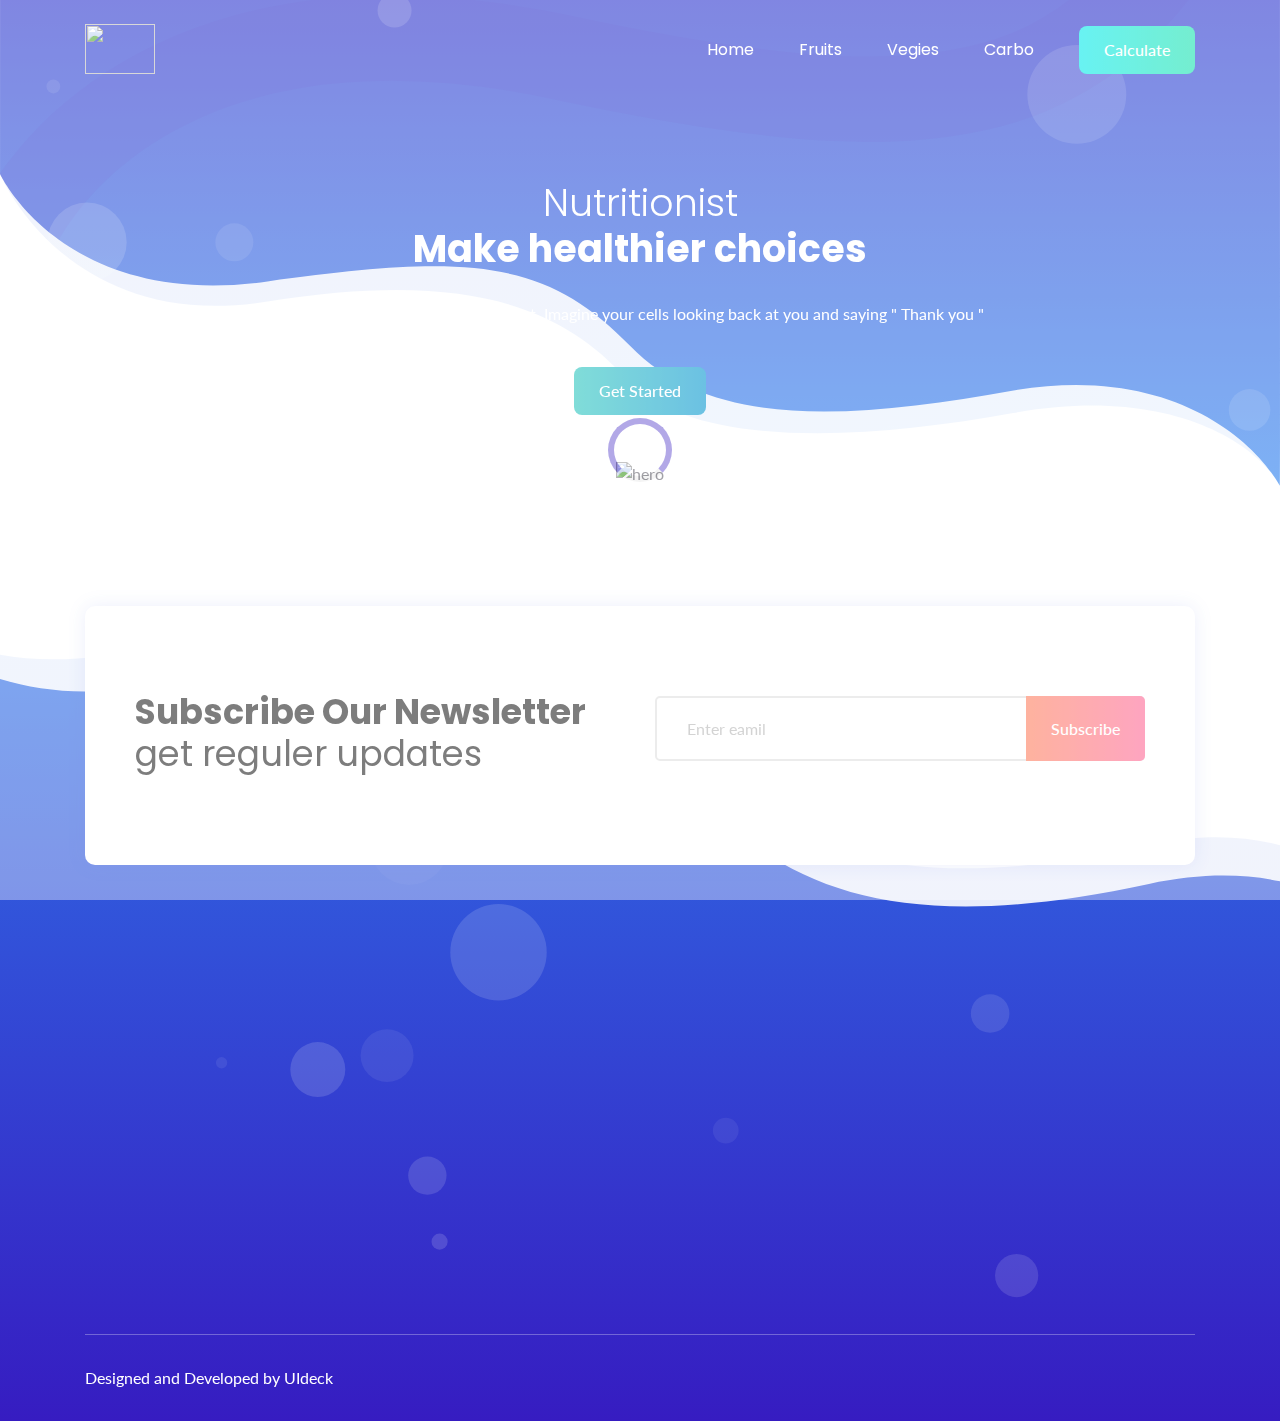
==== index.html @ a1e50aa5 "Rename head.html to index.html" ====
<!doctype html>
<html class="no-js" lang="en">

<head>
    <meta charset="utf-8">
    
    <!--====== Title ======-->
    <title>Nutritionist</title>
    
    <meta name="description" content="">
    <meta name="viewport" content="width=device-width, initial-scale=1">

    <!--====== Favicon Icon ======-->
    <link rel="shortcut icon" href="assets/images/favicon.png" type="image/png">
        
    <!--====== Animate CSS ======-->
    <link rel="stylesheet" href="assets/css/animate.css">
        
    <!--====== Magnific Popup CSS ======-->
    <link rel="stylesheet" href="assets/css/magnific-popup.css">
        
    <!--====== Slick CSS ======-->
    <link rel="stylesheet" href="assets/css/slick.css">
        
    <!--====== Line Icons CSS ======-->
    <link rel="stylesheet" href="assets/css/LineIcons.css">
        
    <!--====== Font Awesome CSS ======-->
    <link rel="stylesheet" href="assets/css/font-awesome.min.css">
        
    <!--====== Bootstrap CSS ======-->
    <link rel="stylesheet" href="assets/css/bootstrap.min.css">
    
    <!--====== Default CSS ======-->
    <link rel="stylesheet" href="assets/css/default.css">
    
    <!--====== Style CSS ======-->
    <link rel="stylesheet" href="assets/css/style.css">
    
</head>

<body>
    <!--[if IE]>
    <p class="browserupgrade">You are using an <strong>outdated</strong> browser. Please <a href="https://browsehappy.com/">upgrade your browser</a> to improve your experience and security.</p>
  <![endif]-->    
   
   
    <!--====== PRELOADER PART START ======-->

    <div class="preloader">
        <div class="loader">
            <div class="ytp-spinner">
                <div class="ytp-spinner-container">
                    <div class="ytp-spinner-rotator">
                        <div class="ytp-spinner-left">
                            <div class="ytp-spinner-circle"></div>
                        </div>
                        <div class="ytp-spinner-right">
                            <div class="ytp-spinner-circle"></div>
                        </div>
                    </div>
                </div>
            </div>
        </div>
    </div>

    <!--====== PRELOADER PART ENDS ======-->
    
    <!--====== HEADER PART START ======-->
    
    <header class="header-area">
        <div class="navbar-area">
            <div class="container">
                <div class="row">
                    <div class="col-lg-12">
                        <nav class="navbar navbar-expand-lg">
                       
                            <a href="head.html"> <img style="width:70px;height:50px;bottom: 1px;position: relative;"  src="https://res.cloudinary.com/dk-find-out/image/upload/q_80,w_1440,f_auto/BalanceDiet_hcqao2.jpg"></a>

                            <button class="navbar-toggler" type="button" data-toggle="collapse" data-target="#navbarSupportedContent" aria-controls="navbarSupportedContent" aria-expanded="false" aria-label="Toggle navigation">
                                <span class="toggler-icon"></span>
                                <span class="toggler-icon"></span>
                                <span class="toggler-icon"></span>
                            </button>

                            <div class="collapse navbar-collapse sub-menu-bar" id="navbarSupportedContent">
                                 <ul id="nav" class="navbar-nav ml-auto">
                                    <li class="nav-item active">
                                        <a class="page-scroll" href="head.html">Home</a>
                                    </li>
                                   <!--  <li class="nav-item">
                                        <a class="page-scroll" href="calci.html">Calci</a>
                                    </li> -->
                                    <li class="nav-item">
                                        <a class="page-scroll" href="fruits.html">Fruits</a>
                                    </li>
                                    <li class="nav-item">
                                        <a class="page-scroll" href="vegies.html">Vegies</a>
                                    </li>
                                    <li class="nav-item">
                                        <a class="page-scroll" href="carbo.html">Carbo</a>
                                    </li>
                                   <!--  <li class="nav-item">
                                        <a class="page-scroll" href="#blog">Blog</a>
                                    </li> -->
                                </ul>
                            </div> <!-- navbar collapse -->
                            
                            <div class="navbar-btn d-none d-sm-inline-block">
                                <a class="main-btn2" data-scroll-nav="0" href="calci.html">
                                Calculate</a>
                            </div>
                        </nav> <!-- navbar -->
                    </div>
                </div> <!-- row -->
            </div> <!-- container -->
        </div> <!-- navbar area -->
        
        <div id="home" class="header-hero bg_cover" style=";background-image: url(assets/images/banner-bg.svg)">
            <div class="container">
                <div class="row justify-content-center">
                    <div class="col-lg-8">
                        <div class="header-hero-content text-center">
                            <h3 class="header-sub-title wow fadeInUp" data-wow-duration="1.3s" data-wow-delay="0.2s">Nutritionist</h3>
                            <h2 class="header-title wow fadeInUp" data-wow-duration="1.3s" data-wow-delay="0.5s">Make healthier choices </h2>
                            <p class="text wow fadeInUp" data-wow-duration="1.3s" data-wow-delay="0.8s">Eat healthy and you'll never regret. Imagine your cells looking back at you and saying " Thank you "</p>
                            <a href="#" class="main-btn wow fadeInUp" data-wow-duration="1.3s" data-wow-delay="1.1s">Get Started</a>
                        </div> <!-- header hero content -->
                    </div>
                </div> <!-- row -->
                <div class="row">
                    <div class="col-lg-12">
                        <div class="header-hero-image text-center wow fadeIn" data-wow-duration="1.3s" data-wow-delay="1.4s">
                            <img style="width:450px" src="https://res.cloudinary.com/dk-find-out/image/upload/q_80,w_1440,f_auto/BalanceDiet_hcqao2.jpg" alt="hero">
                        </div> <!-- header hero image -->
                    </div>
                </div> <!-- row -->
            </div> <!-- container -->
            <div id="particles-1" class="particles"></div>
        </div> <!-- header hero -->
    </header>
  
    
    <footer id="footer" class="footer-area pt-120">
        <div class="container">
            <!-- comment abouve row -->
            <div class="subscribe-area wow fadeIn" data-wow-duration="1s" data-wow-delay="0.5s">
                <div class="row">
                    <div class="col-lg-6">
                        <div class="subscribe-content mt-45">
                            <h2 class="subscribe-title">Subscribe Our Newsletter <span>get reguler updates</span></h2>
                        </div>
                    </div>
                    <div class="col-lg-6">
                        <div class="subscribe-form mt-50">
                            <form action="#">
                                <input type="text" placeholder="Enter eamil">
                                <button class="main-btn">Subscribe</button>
                            </form>
                        </div>
                    </div>
                 </div> <!-- row -->
            </div> <!-- subscribe area -->
            <div class="footer-widget pb-100">
                <div class="row">
                    <div class="col-lg-4 col-md-6 col-sm-8">
                        <div class="footer-about mt-50 wow fadeIn" data-wow-duration="1s" data-wow-delay="0.2s">
                            <a class="logo" href="#">
                                <img src="food.png" alt="logo">
                            </a>
                            <p class="text">Lorem ipsum dolor sit amet consetetur sadipscing elitr, sederfs diam nonumy eirmod tempor invidunt ut labore et dolore magna aliquyam.</p>
                            <ul class="social">
                                <li><a href="#"><i class="lni-facebook-filled"></i></a></li>
                                <li><a href="#"><i class="lni-twitter-filled"></i></a></li>
                                <li><a href="#"><i class="lni-instagram-filled"></i></a></li>
                                <li><a href="#"><i class="lni-linkedin-original"></i></a></li>
                            </ul>
                        </div> <!-- footer about -->
                    </div>
                    <div class="col-lg-5 col-md-7 col-sm-7">
                        <div class="footer-link d-flex mt-50 justify-content-md-between">
                            <div class="link-wrapper wow fadeIn" data-wow-duration="1s" data-wow-delay="0.4s">
                                <div class="footer-title">
                                    <h4 class="title">Quick Link</h4>
                                </div>
                                <ul class="link">
                                    <li><a href="#">Road Map</a></li>
                                    <li><a href="#">Privacy Policy</a></li>
                                    <li><a href="#">Refund Policy</a></li>
                                    <li><a href="#">Terms of Service</a></li>
                                    <li><a href="#">Pricing</a></li>
                                </ul>
                            </div> <!-- footer wrapper -->
                            <div class="link-wrapper wow fadeIn" data-wow-duration="1s" data-wow-delay="0.6s">
                                <div class="footer-title">
                                    <h4 class="title">Resources</h4>
                                </div>
                                <ul class="link">
                                    <li><a href="#">Home</a></li>
                                    <li><a href="#">Page</a></li>
                                    <li><a href="#">Portfolio</a></li>
                                    <li><a href="#">Blog</a></li>
                                    <li><a href="#">Contact</a></li>
                                </ul>
                            </div> <!-- footer wrapper -->
                        </div> <!-- footer link -->
                    </div>
                    <div class="col-lg-3 col-md-5 col-sm-5">
                        <div class="footer-contact mt-50 wow fadeIn" data-wow-duration="1s" data-wow-delay="0.8s">
                            <div class="footer-title">
                                <h4 class="title">Contact Us</h4>
                            </div>
                            <ul class="contact">
                                <li>+809272561823</li>
                                <li>info@gmail.com</li>
                                <li>www.yourweb.com</li>
                                <li>123 Stree New York City , United <br> States Of America 750.</li>
                            </ul>
                        </div> <!-- footer contact -->
                    </div>
                </div> <!-- row -->
            </div> <!-- footer widget -->
            <div class="footer-copyright">
                <div class="row">
                    <div class="col-lg-12">
                        <div class="copyright d-sm-flex justify-content-between">
                            <div class="copyright-content">
                                <p class="text">Designed and Developed by <a href="https://uideck.com" rel="nofollow">UIdeck</a></p>
                            </div> <!-- copyright content -->
                        </div> <!-- copyright -->
                    </div>
                </div> <!-- row -->
            </div> <!-- footer copyright -->
        </div> <!-- container -->
        <div id="particles-2"></div>
    </footer>
    
    <!--====== FOOTER PART ENDS ======-->
    
    <!--====== BACK TOP TOP PART START ======-->

    <a href="#" class="back-to-top"><i class="lni-chevron-up"></i></a>

    <!--====== BACK TOP TOP PART ENDS ======-->   
    
    <!--====== PART START ======-->
    
<!--
    <section class="">
        <div class="container">
            <div class="row">
                <div class="col-lg-"></div>
            </div>
        </div>
    </section>
-->
    
    <!--====== PART ENDS ======-->




    <!--====== Jquery js ======-->
    <script src="assets/js/vendor/jquery-1.12.4.min.js"></script>
    <script src="assets/js/vendor/modernizr-3.7.1.min.js"></script>
    
    <!--====== Bootstrap js ======-->
    <script src="assets/js/popper.min.js"></script>
    <script src="assets/js/bootstrap.min.js"></script>
    
    <!--====== Plugins js ======-->
    <script src="assets/js/plugins.js"></script>
    
    <!--====== Slick js ======-->
    <script src="assets/js/slick.min.js"></script>
    
    <!--====== Ajax Contact js ======-->
    <script src="assets/js/ajax-contact.js"></script>
    
    <!--====== Counter Up js ======-->
    <script src="assets/js/waypoints.min.js"></script>
    <script src="assets/js/jquery.counterup.min.js"></script>
    
    <!--====== Magnific Popup js ======-->
    <script src="assets/js/jquery.magnific-popup.min.js"></script>
    
    <!--====== Scrolling Nav js ======-->
    <script src="assets/js/jquery.easing.min.js"></script>
    <script src="assets/js/scrolling-nav.js"></script>
    
    <!--====== wow js ======-->
    <script src="assets/js/wow.min.js"></script>
    
    <!--====== Particles js ======-->
    <script src="assets/js/particles.min.js"></script>
    
    <!--====== Main js ======-->
    <script src="assets/js/main.js"></script>
    
</body>

</html>
---- assets/css/default.css ----
/* Deafult Margin & Padding */
/*-- Margin Top --*/
.mt-5 {
	margin-top: 5px;
}
.mt-10 {
	margin-top: 10px;
}
.mt-15 {
	margin-top: 15px;
}
.mt-20 {
	margin-top: 20px;
}
.mt-25 {
	margin-top: 25px;
}
.mt-30 {
	margin-top: 30px;
}
.mt-35 {
	margin-top: 35px;
}
.mt-40 {
	margin-top: 40px;
}
.mt-45 {
	margin-top: 45px;
}
.mt-50 {
	margin-top: 50px;
}
.mt-55 {
	margin-top: 55px;
}
.mt-60 {
	margin-top: 60px;
}
.mt-65 {
	margin-top: 65px;
}
.mt-70 {
	margin-top: 70px;
}
.mt-75 {
	margin-top: 75px;
}
.mt-80 {
	margin-top: 80px;
}
.mt-85 {
	margin-top: 85px;
}
.mt-90 {
	margin-top: 90px;
}
.mt-95 {
	margin-top: 95px;
}
.mt-100 {
	margin-top: 100px;
}
.mt-105 {
	margin-top: 105px;
}
.mt-110 {
	margin-top: 110px;
}
.mt-115 {
	margin-top: 115px;
}
.mt-120 {
	margin-top: 120px;
}
.mt-125 {
	margin-top: 125px;
}
.mt-130 {
	margin-top: 130px;
}
.mt-135 {
	margin-top: 135px;
}
.mt-140 {
	margin-top: 140px;
}
.mt-145 {
	margin-top: 145px;
}
.mt-150 {
	margin-top: 150px;
}
.mt-155 {
	margin-top: 155px;
}
.mt-160 {
	margin-top: 160px;
}
.mt-165 {
	margin-top: 165px;
}
.mt-170 {
	margin-top: 170px;
}
.mt-175 {
	margin-top: 175px;
}
.mt-180 {
	margin-top: 180px;
}
.mt-185 {
	margin-top: 185px;
}
.mt-190 {
	margin-top: 190px;
}
.mt-195 {
	margin-top: 195px;
}
.mt-200 {
	margin-top: 200px;
}
/*-- Margin Bottom --*/

.mb-5 {
	margin-bottom: 5px;
}
.mb-10 {
	margin-bottom: 10px;
}
.mb-15 {
	margin-bottom: 15px;
}
.mb-20 {
	margin-bottom: 20px;
}
.mb-25 {
	margin-bottom: 25px;
}
.mb-30 {
	margin-bottom: 30px;
}
.mb-35 {
	margin-bottom: 35px;
}
.mb-40 {
	margin-bottom: 40px;
}
.mb-45 {
	margin-bottom: 45px;
}
.mb-50 {
	margin-bottom: 50px;
}
.mb-55 {
	margin-bottom: 55px;
}
.mb-60 {
	margin-bottom: 60px;
}
.mb-65 {
	margin-bottom: 65px;
}
.mb-70 {
	margin-bottom: 70px;
}
.mb-75 {
	margin-bottom: 75px;
}
.mb-80 {
	margin-bottom: 80px;
}
.mb-85 {
	margin-bottom: 85px;
}
.mb-90 {
	margin-bottom: 90px;
}
.mb-95 {
	margin-bottom: 95px;
}
.mb-100 {
	margin-bottom: 100px;
}
.mb-105 {
	margin-bottom: 105px;
}
.mb-110 {
	margin-bottom: 110px;
}
.mb-115 {
	margin-bottom: 115px;
}
.mb-120 {
	margin-bottom: 120px;
}
.mb-125 {
	margin-bottom: 125px;
}
.mb-130 {
	margin-bottom: 130px;
}
.mb-135 {
	margin-bottom: 135px;
}
.mb-140 {
	margin-bottom: 140px;
}
.mb-145 {
	margin-bottom: 145px;
}
.mb-150 {
	margin-bottom: 150px;
}
.mb-155 {
	margin-bottom: 155px;
}
.mb-160 {
	margin-bottom: 160px;
}
.mb-165 {
	margin-bottom: 165px;
}
.mb-170 {
	margin-bottom: 170px;
}
.mb-175 {
	margin-bottom: 175px;
}
.mb-180 {
	margin-bottom: 180px;
}
.mb-185 {
	margin-bottom: 185px;
}
.mb-190 {
	margin-bottom: 190px;
}
.mb-195 {
	margin-bottom: 195px;
}
.mb-200 {
	margin-bottom: 200px;
}
/*-- margin left --*/
.ml-5 {
	margin-left: 5px;
}
.ml-10 {
	margin-left: 10px;
}
.ml-15 {
	margin-left: 15px;
}
.ml-20 {
	margin-left: 20px;
}
.ml-25 {
	margin-left: 25px;
}
.ml-30 {
	margin-left: 30px;
}
.ml-35 {
	margin-left: 35px;
}
.ml-40 {
	margin-left: 40px;
}
.ml-45 {
	margin-left: 45px;
}
.ml-50 {
	margin-left: 50px;
}
.ml-55 {
	margin-left: 55px;
}
.ml-60 {
	margin-left: 60px;
}
.ml-65 {
	margin-left: 65px;
}
.ml-70 {
	margin-left: 70px;
}
.ml-75 {
	margin-left: 75px;
}
.ml-80 {
	margin-left: 80px;
}
.ml-85 {
	margin-left: 85px;
}
.ml-90 {
	margin-left: 90px;
}
.ml-95 {
	margin-left: 95px;
}
.ml-100 {
	margin-left: 100px;
}
.ml-105 {
	margin-left: 105px;
}
.ml-110 {
	margin-left: 110px;
}
.ml-115 {
	margin-left: 115px;
}
.ml-120 {
	margin-left: 120px;
}
.ml-125 {
	margin-left: 125px;
}
.ml-130 {
	margin-left: 130px;
}
.ml-135 {
	margin-left: 135px;
}
.ml-140 {
	margin-left: 140px;
}
.ml-145 {
	margin-left: 145px;
}
.ml-150 {
	margin-left: 150px;
}
.ml-155 {
	margin-left: 155px;
}
.ml-160 {
	margin-left: 160px;
}
.ml-165 {
	margin-left: 165px;
}
.ml-170 {
	margin-left: 170px;
}
.ml-175 {
	margin-left: 175px;
}
.ml-180 {
	margin-left: 180px;
}
.ml-185 {
	margin-left: 185px;
}
.ml-190 {
	margin-left: 190px;
}
.ml-195 {
	margin-left: 195px;
}
.ml-200 {
	margin-left: 200px;
}
/*-- margin right --*/
.mr-5 {
	margin-right: 5px;
}
.mr-10 {
	margin-right: 10px;
}
.mr-15 {
	margin-right: 15px;
}
.mr-20 {
	margin-right: 20px;
}
.mr-25 {
	margin-right: 25px;
}
.mr-30 {
	margin-right: 30px;
}
.mr-35 {
	margin-right: 35px;
}
.mr-40 {
	margin-right: 40px;
}
.mr-45 {
	margin-right: 45px;
}
.mr-50 {
	margin-right: 50px;
}
.mr-55 {
	margin-right: 55px;
}
.mr-60 {
	margin-right: 60px;
}
.mr-65 {
	margin-right: 65px;
}
.mr-70 {
	margin-right: 70px;
}
.mr-75 {
	margin-right: 75px;
}
.mr-80 {
	margin-right: 80px;
}
.mr-85 {
	margin-right: 85px;
}
.mr-90 {
	margin-right: 90px;
}
.mr-95 {
	margin-right: 95px;
}
.mr-100 {
	margin-right: 100px;
}
.mr-105 {
	margin-right: 105px;
}
.mr-110 {
	margin-right: 110px;
}
.mr-115 {
	margin-right: 115px;
}
.mr-120 {
	margin-right: 120px;
}
.mr-125 {
	margin-right: 125px;
}
.mr-130 {
	margin-right: 130px;
}
.mr-135 {
	margin-right: 135px;
}
.mr-140 {
	margin-right: 140px;
}
.mr-145 {
	margin-right: 145px;
}
.mr-150 {
	margin-right: 150px;
}
.mr-155 {
	margin-right: 155px;
}
.mr-160 {
	margin-right: 160px;
}
.mr-165 {
	margin-right: 165px;
}
.mr-170 {
	margin-right: 170px;
}
.mr-175 {
	margin-right: 175px;
}
.mr-180 {
	margin-right: 180px;
}
.mr-185 {
	margin-right: 185px;
}
.mr-190 {
	margin-right: 190px;
}
.mr-195 {
	margin-right: 195px;
}
.mr-200 {
	margin-right: 200px;
}


/*-- Padding Top --*/

.pt-5 {
	padding-top: 5px;
}
.pt-10 {
	padding-top: 10px;
}
.pt-15 {
	padding-top: 15px;
}
.pt-20 {
	padding-top: 20px;
}
.pt-25 {
	padding-top: 25px;
}
.pt-30 {
	padding-top: 30px;
}
.pt-35 {
	padding-top: 35px;
}
.pt-40 {
	padding-top: 40px;
}
.pt-45 {
	padding-top: 45px;
}
.pt-50 {
	padding-top: 50px;
}
.pt-55 {
	padding-top: 55px;
}
.pt-60 {
	padding-top: 60px;
}
.pt-65 {
	padding-top: 65px;
}
.pt-70 {
	padding-top: 70px;
}
.pt-75 {
	padding-top: 75px;
}
.pt-80 {
	padding-top: 80px;
}
.pt-85 {
	padding-top: 85px;
}
.pt-90 {
	padding-top: 90px;
}
.pt-95 {
	padding-top: 95px;
}
.pt-100 {
	padding-top: 100px;
}
.pt-105 {
	padding-top: 105px;
}
.pt-110 {
	padding-top: 110px;
}
.pt-115 {
	padding-top: 115px;
}
.pt-120 {
	padding-top: 120px;
}
.pt-125 {
	padding-top: 125px;
}
.pt-130 {
	padding-top: 130px;
}
.pt-135 {
	padding-top: 135px;
}
.pt-140 {
	padding-top: 140px;
}
.pt-145 {
	padding-top: 145px;
}
.pt-150 {
	padding-top: 150px;
}
.pt-155 {
	padding-top: 155px;
}
.pt-160 {
	padding-top: 160px;
}
.pt-165 {
	padding-top: 165px;
}
.pt-170 {
	padding-top: 170px;
}
.pt-175 {
	padding-top: 175px;
}
.pt-180 {
	padding-top: 180px;
}
.pt-185 {
	padding-top: 185px;
}
.pt-190 {
	padding-top: 190px;
}
.pt-195 {
	padding-top: 195px;
}
.pt-200 {
	padding-top: 200px;
}
/*-- Padding Bottom --*/

.pb-5 {
	padding-bottom: 5px;
}
.pb-10 {
	padding-bottom: 10px;
}
.pb-15 {
	padding-bottom: 15px;
}
.pb-20 {
	padding-bottom: 20px;
}
.pb-25 {
	padding-bottom: 25px;
}
.pb-30 {
	padding-bottom: 30px;
}
.pb-35 {
	padding-bottom: 35px;
}
.pb-40 {
	padding-bottom: 40px;
}
.pb-45 {
	padding-bottom: 45px;
}
.pb-50 {
	padding-bottom: 50px;
}
.pb-55 {
	padding-bottom: 55px;
}
.pb-60 {
	padding-bottom: 60px;
}
.pb-65 {
	padding-bottom: 65px;
}
.pb-70 {
	padding-bottom: 70px;
}
.pb-75 {
	padding-bottom: 75px;
}
.pb-80 {
	padding-bottom: 80px;
}
.pb-85 {
	padding-bottom: 85px;
}
.pb-90 {
	padding-bottom: 90px;
}
.pb-95 {
	padding-bottom: 95px;
}
.pb-100 {
	padding-bottom: 100px;
}
.pb-105 {
	padding-bottom: 105px;
}
.pb-110 {
	padding-bottom: 110px;
}
.pb-115 {
	padding-bottom: 115px;
}
.pb-120 {
	padding-bottom: 120px;
}
.pb-125 {
	padding-bottom: 125px;
}
.pb-130 {
	padding-bottom: 130px;
}
.pb-135 {
	padding-bottom: 135px;
}
.pb-140 {
	padding-bottom: 140px;
}
.pb-145 {
	padding-bottom: 145px;
}
.pb-150 {
	padding-bottom: 150px;
}
.pb-155 {
	padding-bottom: 155px;
}
.pb-160 {
	padding-bottom: 160px;
}
.pb-165 {
	padding-bottom: 165px;
}
.pb-170 {
	padding-bottom: 170px;
}
.pb-175 {
	padding-bottom: 175px;
}
.pb-180 {
	padding-bottom: 180px;
}
.pb-185 {
	padding-bottom: 185px;
}
.pb-190 {
	padding-bottom: 190px;
}
.pb-195 {
	padding-bottom: 195px;
}
.pb-200 {
	padding-bottom: 200px;
}

/*-- Padding left --*/

.pl-0 {
	padding-left: 0px;
}
.pl-5 {
	padding-left: 5px;
}
.pl-10 {
	padding-left: 10px;
}
.pl-15 {
	padding-left: 15px;
}
.pl-20 {
	padding-left: 20px;
}
.pl-25 {
	padding-left: 25px;
}
.pl-30 {
	padding-left: 30px;
}
.pl-35 {
	padding-left: 35px;
}
.pl-40 {
	padding-left: 40px;
}
.pl-45 {
	padding-left: 45px;
}
.pl-50 {
	padding-left: 50px;
}
.pl-55 {
	padding-left: 55px;
}
.pl-60 {
	padding-left: 60px;
}
.pl-65 {
	padding-left: 65px;
}
.pl-70 {
	padding-left: 70px;
}
.pl-75 {
	padding-left: 75px;
}
.pl-80 {
	padding-left: 80px;
}
.pl-85 {
	padding-left: 85px;
}
.pl-90 {
	padding-left: 90px;
}
.pl-100 {
	padding-left: 100px;
}
.pl-105 {
	padding-left: 105px;
}
.pl-110 {
	padding-left: 110px;
}
.pl-115 {
	padding-left: 115px;
}
.pl-120 {
	padding-left: 120px;
}
.pl-125 {
	padding-left: 125px;
}
/*-- Padding right --*/

.pr-0 {
	padding-right: 0px;
}
.pr-5 {
	padding-right: 5px;
}
.pr-10 {
	padding-right: 10px;
}
.pr-15 {
	padding-right: 15px;
}
.pr-20 {
	padding-right: 20px;
}
.pr-25 {
	padding-right: 25px;
}
.pr-30 {
	padding-right: 30px;
}
.pr-35 {
	padding-right: 35px;
}
.pr-40 {
	padding-right: 40px;
}
.pr-45 {
	padding-right: 45px;
}
.pr-50 {
	padding-right: 50px;
}
.pr-55 {
	padding-right: 55px;
}
.pr-60 {
	padding-right: 60px;
}
.pr-65 {
	padding-right: 65px;
}
.pr-70 {
	padding-right: 70px;
}
.pr-75 {
	padding-right: 75px;
}
.pr-80 {
	padding-right: 80px;
}
.pr-85 {
	padding-right: 85px;
}
.pr-90 {
	padding-right: 90px;
}
.pr-95 {
	padding-right: 95px;
}
.pr-100 {
	padding-right: 100px;
}
.pr-105 {
	padding-right: 105px;
}
/* Background Color */

.gray-bg {
	background: #f6f6f6;
}
.white-bg {
	background: #fff;
}
.black-bg {
	background: #222;
}
/* Color */

.white {
	color: #fff;
}
.black {
	color: #222;
}
/* black overlay */

[data-overlay] {
	position: relative;
}
[data-overlay]::before {
	background: #000 none repeat scroll 0 0;
	content: "";
	height: 100%;
	left: 0;
	position: absolute;
	top: 0;
	width: 100%;
	z-index: 1;
}
[data-overlay="3"]::before {
	opacity: 0.3;
}
[data-overlay="4"]::before {
	opacity: 0.4;
}
[data-overlay="5"]::before {
	opacity: 0.5;
}
[data-overlay="6"]::before {
	opacity: 0.6;
}
[data-overlay="7"]::before {
	opacity: 0.7;
}
[data-overlay="8"]::before {
	opacity: 0.8;
}
[data-overlay="9"]::before {
	opacity: 0.9;
}
---- assets/css/style.css ----
/*-----------------------------------------------------------------------------------

    Template Name: Sass Landing Page,
    Template URI: site.com
    Description: Sass Landing Page,
    Author: Uideck
    Author URI: https://uideck.com/
    Support: https://uideck.com/support/
    Version: 1.0

-----------------------------------------------------------------------------------

    CSS INDEX
    ===================

    01.COMMON 
    02.HEADER
    03.BRAND
    04.SERVICES
    05.ABOUT
    06.VIDEO COUNTER
    07.TEAM
    08.TESTIMONIAL
    09.BLOG
    10.SUBSCRIBE
    11.FOOTER

-----------------------------------------------------------------------------------*/
/*===========================
     01.COMMON css 
===========================*/
@import url("https://fonts.googleapis.com/css?family=Poppins:400,700|Lato:300,400,700&display=swap");
body {
  font-family: "Lato", sans-serif;
  font-weight: normal;
  font-style: normal;
  color: #6A6972;
  overflow-x: hidden; }

* {
  margin: 0;
  padding: 0;
  -webkit-box-sizing: border-box;
  -moz-box-sizing: border-box;
  box-sizing: border-box; }

img {
  max-width: 100%; }

a:focus,
input:focus,
textarea:focus,
button:focus {
  text-decoration: none;
  outline: none; }

a:focus,
a:hover {
  text-decoration: none; }

i,
span,
a {
  display: inline-block; }

audio,
canvas,
iframe,
img,
svg,
video {
  vertical-align: middle; }

h1,
h2,
h3,
h4,
h5,
h6 {
  font-family: "Poppins", sans-serif;
  font-weight: 700;
  color: #2E2E2E;
  margin: 0px; }

h1 {
  font-size: 48px; }

h2 {
  font-size: 36px; }

h3 {
  font-size: 28px; }

h4 {
  font-size: 22px; }

h5 {
  font-size: 18px; }

h6 {
  font-size: 16px; }

ul, ol {
  margin: 0px;
  padding: 0px;
  list-style-type: none; }

p {
  font-size: 16px;
  font-weight: 400;
  line-height: 26px;
  color: #6A6972;
  margin: 0px; }

.bg_cover {
  background-position: center center;
  background-size: cover;
  background-repeat: no-repeat;
  width: 100%;
  height: 100%; }

/*===== All Slick Slide Outline Style =====*/
.slick-slide {
  outline: 0; }

/*===== All Button Style =====*/
.main-btn {
  display: inline-block;
  font-weight: 500;
  text-align: center;
  white-space: nowrap;
  vertical-align: middle;
  -webkit-user-select: none;
  -moz-user-select: none;
  -ms-user-select: none;
  user-select: none;
  padding: 0 25px;
  font-size: 16px;
  line-height: 48px;
  border-radius: 8px;
  border: 0;
  color: #fff;
  cursor: pointer;
  z-index: 5;
  -webkit-transition: all 0.4s ease-out 0s;
  -moz-transition: all 0.4s ease-out 0s;
  -ms-transition: all 0.4s ease-out 0s;
  -o-transition: all 0.4s ease-out 0s;
  transition: all 0.4s ease-out 0s;
  background: -webkit-linear-gradient(left, #33c8c1 0%, #119bd2 50%, #33c8c1 100%);
  background: -o-linear-gradient(left, #33c8c1 0%, #119bd2 50%, #33c8c1 100%);
  background: linear-gradient(to right, #33c8c1 0%, #119bd2 50%, #33c8c1 100%);
  background-size: 200%; }
  .main-btn:hover {
    color: #fff;
    background-position: right center; }




.main-btn2 {
  display: inline-block;
  font-weight: 500;
  text-align: center;
  white-space: nowrap;
  vertical-align: middle;
  -webkit-user-select: none;
  -moz-user-select: none;
  -ms-user-select: none;
  user-select: none;
  padding: 0 25px;
  font-size: 16px;
  line-height: 48px;
  border-radius: 8px;
  border: 0;
  color: #fff;
  cursor: pointer;
  z-index: 5;
  -webkit-transition: all 0.4s ease-out 0s;
  -moz-transition: all 0.4s ease-out 0s;
  -ms-transition: all 0.4s ease-out 0s;
  -o-transition: all 0.4s ease-out 0s;
  transition: all 0.4s ease-out 0s;
  background:linear-gradient(to right, #0cebeb, #20e3b2, #29ffc6);
 /* background: -o-linear-gradient(left, #33c8c1 0%, #119bd2 50%, #33c8c1 100%);
  background: linear-gradient(to right, #33c8c1 0%, #119bd2 50%, #33c8c1 100%);*/
  background-size: 200%; }
  .main-btn:hover {
    color: #fff;
    background-position: right center; }

/*===== All SECTION TITLE Style =====*/
.section-title .line {
  background: -webkit-linear-gradient(#fe8464 0%, #fe6e9a 100%);
  background: -o-linear-gradient(#fe8464 0%, #fe6e9a 100%);
  background: linear-gradient(#fe8464 0%, #fe6e9a 100%);
  width: 150px;
  height: 5px;
  margin-bottom: 10px !important; }

.section-title .title {
  font-size: 38px;
  font-weight: 700;
  line-height: 42px; }
  @media (max-width: 767px) {
    .section-title .title {
      font-size: 20px; } }
  @media only screen and (min-width: 576px) and (max-width: 767px) {
    .section-title .title {
      font-size: 30px; } }
  .section-title .title span {
    font-weight: 400;
    display: contents; }

/*===== All Section Title Style =====*/
.section-title .sub-title {
  font-size: 18px;
  font-weight: 400;
  color: #361CC1;
  text-transform: uppercase; }
  @media (max-width: 767px) {
    .section-title .sub-title {
      font-size: 16px; } }

.section-title .title {
  font-size: 32px;
  padding-top: 10px; }
  @media only screen and (min-width: 992px) and (max-width: 1199px) {
    .section-title .title {
      font-size: 30px; } }
  @media (max-width: 767px) {
    .section-title .title {
      font-size: 24px; } }
  .section-title .title span {
    font-weight: 400;
    display: contents; }

/*===== All Slick Slide Outline Style =====*/
.slick-slide {
  outline: 0; }

/*===== All Preloader Style =====*/
.preloader {
  /* Body Overlay */
  position: fixed;
  top: 0;
  left: 0;
  display: table;
  height: 100%;
  width: 100%;
  /* Change Background Color */
  background: #fff;
  z-index: 99999; }
  .preloader .loader {
    display: table-cell;
    vertical-align: middle;
    text-align: center; }
    .preloader .loader .ytp-spinner {
      position: absolute;
      left: 50%;
      top: 50%;
      width: 64px;
      margin-left: -32px;
      z-index: 18;
      pointer-events: none; }
      .preloader .loader .ytp-spinner .ytp-spinner-container {
        pointer-events: none;
        position: absolute;
        width: 100%;
        padding-bottom: 100%;
        top: 50%;
        left: 50%;
        margin-top: -50%;
        margin-left: -50%;
        -webkit-animation: ytp-spinner-linspin 1568.23529647ms linear infinite;
        -moz-animation: ytp-spinner-linspin 1568.23529647ms linear infinite;
        -o-animation: ytp-spinner-linspin 1568.23529647ms linear infinite;
        animation: ytp-spinner-linspin 1568.23529647ms linear infinite; }
        .preloader .loader .ytp-spinner .ytp-spinner-container .ytp-spinner-rotator {
          position: absolute;
          width: 100%;
          height: 100%;
          -webkit-animation: ytp-spinner-easespin 5332ms cubic-bezier(0.4, 0, 0.2, 1) infinite both;
          -moz-animation: ytp-spinner-easespin 5332ms cubic-bezier(0.4, 0, 0.2, 1) infinite both;
          -o-animation: ytp-spinner-easespin 5332ms cubic-bezier(0.4, 0, 0.2, 1) infinite both;
          animation: ytp-spinner-easespin 5332ms cubic-bezier(0.4, 0, 0.2, 1) infinite both; }
          .preloader .loader .ytp-spinner .ytp-spinner-container .ytp-spinner-rotator .ytp-spinner-left {
            position: absolute;
            top: 0;
            left: 0;
            bottom: 0;
            overflow: hidden;
            right: 50%; }
          .preloader .loader .ytp-spinner .ytp-spinner-container .ytp-spinner-rotator .ytp-spinner-right {
            position: absolute;
            top: 0;
            right: 0;
            bottom: 0;
            overflow: hidden;
            left: 50%; }
    .preloader .loader .ytp-spinner-circle {
      box-sizing: border-box;
      position: absolute;
      width: 200%;
      height: 100%;
      border-style: solid;
      /* Spinner Color */
      border-color: #361CC1 #361CC1 #E1E1E1;
      border-radius: 50%;
      border-width: 6px; }
    .preloader .loader .ytp-spinner-left .ytp-spinner-circle {
      left: 0;
      right: -100%;
      border-right-color: #E1E1E1;
      -webkit-animation: ytp-spinner-left-spin 1333ms cubic-bezier(0.4, 0, 0.2, 1) infinite both;
      -moz-animation: ytp-spinner-left-spin 1333ms cubic-bezier(0.4, 0, 0.2, 1) infinite both;
      -o-animation: ytp-spinner-left-spin 1333ms cubic-bezier(0.4, 0, 0.2, 1) infinite both;
      animation: ytp-spinner-left-spin 1333ms cubic-bezier(0.4, 0, 0.2, 1) infinite both; }
    .preloader .loader .ytp-spinner-right .ytp-spinner-circle {
      left: -100%;
      right: 0;
      border-left-color: #E1E1E1;
      -webkit-animation: ytp-right-spin 1333ms cubic-bezier(0.4, 0, 0.2, 1) infinite both;
      -moz-animation: ytp-right-spin 1333ms cubic-bezier(0.4, 0, 0.2, 1) infinite both;
      -o-animation: ytp-right-spin 1333ms cubic-bezier(0.4, 0, 0.2, 1) infinite both;
      animation: ytp-right-spin 1333ms cubic-bezier(0.4, 0, 0.2, 1) infinite both; }

/* Preloader Animations */
@-webkit-keyframes ytp-spinner-linspin {
  to {
    -webkit-transform: rotate(360deg);
    -moz-transform: rotate(360deg);
    -ms-transform: rotate(360deg);
    -o-transform: rotate(360deg);
    transform: rotate(360deg); } }

@keyframes ytp-spinner-linspin {
  to {
    -webkit-transform: rotate(360deg);
    -moz-transform: rotate(360deg);
    -ms-transform: rotate(360deg);
    -o-transform: rotate(360deg);
    transform: rotate(360deg); } }

@-webkit-keyframes ytp-spinner-easespin {
  12.5% {
    -webkit-transform: rotate(135deg);
    -moz-transform: rotate(135deg);
    -ms-transform: rotate(135deg);
    -o-transform: rotate(135deg);
    transform: rotate(135deg); }
  25% {
    -webkit-transform: rotate(270deg);
    -moz-transform: rotate(270deg);
    -ms-transform: rotate(270deg);
    -o-transform: rotate(270deg);
    transform: rotate(270deg); }
  37.5% {
    -webkit-transform: rotate(405deg);
    -moz-transform: rotate(405deg);
    -ms-transform: rotate(405deg);
    -o-transform: rotate(405deg);
    transform: rotate(405deg); }
  50% {
    -webkit-transform: rotate(540deg);
    -moz-transform: rotate(540deg);
    -ms-transform: rotate(540deg);
    -o-transform: rotate(540deg);
    transform: rotate(540deg); }
  62.5% {
    -webkit-transform: rotate(675deg);
    -moz-transform: rotate(675deg);
    -ms-transform: rotate(675deg);
    -o-transform: rotate(675deg);
    transform: rotate(675deg); }
  75% {
    -webkit-transform: rotate(810deg);
    -moz-transform: rotate(810deg);
    -ms-transform: rotate(810deg);
    -o-transform: rotate(810deg);
    transform: rotate(810deg); }
  87.5% {
    -webkit-transform: rotate(945deg);
    -moz-transform: rotate(945deg);
    -ms-transform: rotate(945deg);
    -o-transform: rotate(945deg);
    transform: rotate(945deg); }
  to {
    -webkit-transform: rotate(1080deg);
    -moz-transform: rotate(1080deg);
    -ms-transform: rotate(1080deg);
    -o-transform: rotate(1080deg);
    transform: rotate(1080deg); } }

@keyframes ytp-spinner-easespin {
  12.5% {
    -webkit-transform: rotate(135deg);
    -moz-transform: rotate(135deg);
    -ms-transform: rotate(135deg);
    -o-transform: rotate(135deg);
    transform: rotate(135deg); }
  25% {
    -webkit-transform: rotate(270deg);
    -moz-transform: rotate(270deg);
    -ms-transform: rotate(270deg);
    -o-transform: rotate(270deg);
    transform: rotate(270deg); }
  37.5% {
    -webkit-transform: rotate(405deg);
    -moz-transform: rotate(405deg);
    -ms-transform: rotate(405deg);
    -o-transform: rotate(405deg);
    transform: rotate(405deg); }
  50% {
    -webkit-transform: rotate(540deg);
    -moz-transform: rotate(540deg);
    -ms-transform: rotate(540deg);
    -o-transform: rotate(540deg);
    transform: rotate(540deg); }
  62.5% {
    -webkit-transform: rotate(675deg);
    -moz-transform: rotate(675deg);
    -ms-transform: rotate(675deg);
    -o-transform: rotate(675deg);
    transform: rotate(675deg); }
  75% {
    -webkit-transform: rotate(810deg);
    -moz-transform: rotate(810deg);
    -ms-transform: rotate(810deg);
    -o-transform: rotate(810deg);
    transform: rotate(810deg); }
  87.5% {
    -webkit-transform: rotate(945deg);
    -moz-transform: rotate(945deg);
    -ms-transform: rotate(945deg);
    -o-transform: rotate(945deg);
    transform: rotate(945deg); }
  to {
    -webkit-transform: rotate(1080deg);
    -moz-transform: rotate(1080deg);
    -ms-transform: rotate(1080deg);
    -o-transform: rotate(1080deg);
    transform: rotate(1080deg); } }

@-webkit-keyframes ytp-spinner-left-spin {
  0% {
    -webkit-transform: rotate(130deg);
    -moz-transform: rotate(130deg);
    -ms-transform: rotate(130deg);
    -o-transform: rotate(130deg);
    transform: rotate(130deg); }
  50% {
    -webkit-transform: rotate(-5deg);
    -moz-transform: rotate(-5deg);
    -ms-transform: rotate(-5deg);
    -o-transform: rotate(-5deg);
    transform: rotate(-5deg); }
  to {
    -webkit-transform: rotate(130deg);
    -moz-transform: rotate(130deg);
    -ms-transform: rotate(130deg);
    -o-transform: rotate(130deg);
    transform: rotate(130deg); } }

@keyframes ytp-spinner-left-spin {
  0% {
    -webkit-transform: rotate(130deg);
    -moz-transform: rotate(130deg);
    -ms-transform: rotate(130deg);
    -o-transform: rotate(130deg);
    transform: rotate(130deg); }
  50% {
    -webkit-transform: rotate(-5deg);
    -moz-transform: rotate(-5deg);
    -ms-transform: rotate(-5deg);
    -o-transform: rotate(-5deg);
    transform: rotate(-5deg); }
  to {
    -webkit-transform: rotate(130deg);
    -moz-transform: rotate(130deg);
    -ms-transform: rotate(130deg);
    -o-transform: rotate(130deg);
    transform: rotate(130deg); } }

@-webkit-keyframes ytp-right-spin {
  0% {
    -webkit-transform: rotate(-130deg);
    -moz-transform: rotate(-130deg);
    -ms-transform: rotate(-130deg);
    -o-transform: rotate(-130deg);
    transform: rotate(-130deg); }
  50% {
    -webkit-transform: rotate(5deg);
    -moz-transform: rotate(5deg);
    -ms-transform: rotate(5deg);
    -o-transform: rotate(5deg);
    transform: rotate(5deg); }
  to {
    -webkit-transform: rotate(-130deg);
    -moz-transform: rotate(-130deg);
    -ms-transform: rotate(-130deg);
    -o-transform: rotate(-130deg);
    transform: rotate(-130deg); } }

@keyframes ytp-right-spin {
  0% {
    -webkit-transform: rotate(-130deg);
    -moz-transform: rotate(-130deg);
    -ms-transform: rotate(-130deg);
    -o-transform: rotate(-130deg);
    transform: rotate(-130deg); }
  50% {
    -webkit-transform: rotate(5deg);
    -moz-transform: rotate(5deg);
    -ms-transform: rotate(5deg);
    -o-transform: rotate(5deg);
    transform: rotate(5deg); }
  to {
    -webkit-transform: rotate(-130deg);
    -moz-transform: rotate(-130deg);
    -ms-transform: rotate(-130deg);
    -o-transform: rotate(-130deg);
    transform: rotate(-130deg); } }

/*===========================
      02.HEADER css 
===========================*/
/*===== NAVBAR =====*/
.navbar-area {
  position: absolute;
  top: 0;
  left: 0;
  width: 100%;
  z-index: 99;
  -webkit-transition: all 0.3s ease-out 0s;
  -moz-transition: all 0.3s ease-out 0s;
  -ms-transition: all 0.3s ease-out 0s;
  -o-transition: all 0.3s ease-out 0s;
  transition: all 0.3s ease-out 0s; }

.sticky {
  position: fixed;
  z-index: 99;
  background-color: #fff;
  -webkit-box-shadow: 0px 20px 50px 0px rgba(0, 0, 0, 0.05);
  -moz-box-shadow: 0px 20px 50px 0px rgba(0, 0, 0, 0.05);
  box-shadow: 0px 20px 50px 0px rgba(0, 0, 0, 0.05);
  -webkit-transition: all 0.3s ease-out 0s;
  -moz-transition: all 0.3s ease-out 0s;
  -ms-transition: all 0.3s ease-out 0s;
  -o-transition: all 0.3s ease-out 0s;
  transition: all 0.3s ease-out 0s; }
  .sticky .navbar {
    padding: 10px 0; }

.navbar {
  padding: 25px 0;
  border-radius: 5px;
  position: relative;
  -webkit-transition: all 0.3s ease-out 0s;
  -moz-transition: all 0.3s ease-out 0s;
  -ms-transition: all 0.3s ease-out 0s;
  -o-transition: all 0.3s ease-out 0s;
  transition: all 0.3s ease-out 0s; }

.navbar-brand {
  padding: 0; }

.navbar-toggler {
  padding: 0; }
  .navbar-toggler .toggler-icon {
    width: 30px;
    height: 2px;
    background-color: #fff;
    display: block;
    margin: 5px 0;
    position: relative;
    -webkit-transition: all 0.3s ease-out 0s;
    -moz-transition: all 0.3s ease-out 0s;
    -ms-transition: all 0.3s ease-out 0s;
    -o-transition: all 0.3s ease-out 0s;
    transition: all 0.3s ease-out 0s; }
  .navbar-toggler.active .toggler-icon:nth-of-type(1) {
    -webkit-transform: rotate(45deg);
    -moz-transform: rotate(45deg);
    -ms-transform: rotate(45deg);
    -o-transform: rotate(45deg);
    transform: rotate(45deg);
    top: 7px; }
  .navbar-toggler.active .toggler-icon:nth-of-type(2) {
    opacity: 0; }
  .navbar-toggler.active .toggler-icon:nth-of-type(3) {
    -webkit-transform: rotate(135deg);
    -moz-transform: rotate(135deg);
    -ms-transform: rotate(135deg);
    -o-transform: rotate(135deg);
    transform: rotate(135deg);
    top: -7px; }

@media only screen and (min-width: 768px) and (max-width: 991px) {
  .navbar-collapse {
    position: absolute;
    top: 100%;
    left: 0;
    width: 100%;
    background-color: #fff;
    z-index: 9;
    -webkit-box-shadow: 0px 15px 20px 0px rgba(0, 0, 0, 0.1);
    -moz-box-shadow: 0px 15px 20px 0px rgba(0, 0, 0, 0.1);
    box-shadow: 0px 15px 20px 0px rgba(0, 0, 0, 0.1);
    padding: 5px 12px; } }

@media (max-width: 767px) {
  .navbar-collapse {
    position: absolute;
    top: 100%;
    left: 0;
    width: 100%;
    background-color: #fff;
    z-index: 9;
    -webkit-box-shadow: 0px 15px 20px 0px rgba(0, 0, 0, 0.1);
    -moz-box-shadow: 0px 15px 20px 0px rgba(0, 0, 0, 0.1);
    box-shadow: 0px 15px 20px 0px rgba(0, 0, 0, 0.1);
    padding: 5px 12px; } }

.navbar-nav .nav-item {
  margin-right: 45px;
  position: relative; }
  @media only screen and (min-width: 992px) and (max-width: 1199px) {
    .navbar-nav .nav-item {
      margin-right: 30px; } }
  @media only screen and (min-width: 768px) and (max-width: 991px) {
    .navbar-nav .nav-item {
      margin: 0; } }
  @media (max-width: 767px) {
    .navbar-nav .nav-item {
      margin: 0; } }
  .navbar-nav .nav-item a {
    font-size: 16px;
    font-weight: 400;
    color: #fff;
    -webkit-transition: all 0.3s ease-out 0s;
    -moz-transition: all 0.3s ease-out 0s;
    -ms-transition: all 0.3s ease-out 0s;
    -o-transition: all 0.3s ease-out 0s;
    transition: all 0.3s ease-out 0s;
    padding: 10px 0;
    position: relative;
    font-family: "Poppins", sans-serif; }
    @media only screen and (min-width: 768px) and (max-width: 991px) {
      .navbar-nav .nav-item a {
        display: block;
        padding: 4px 0;
        color: #2E2E2E; } }
    @media (max-width: 767px) {
      .navbar-nav .nav-item a {
        display: block;
        padding: 4px 0;
        color: #2E2E2E; } }
  .navbar-nav .nav-item:hover .sub-menu {
    top: 100%;
    opacity: 1;
    visibility: visible; }
    @media only screen and (min-width: 768px) and (max-width: 991px) {
      .navbar-nav .nav-item:hover .sub-menu {
        top: 0; } }
    @media (max-width: 767px) {
      .navbar-nav .nav-item:hover .sub-menu {
        top: 0; } }
  .navbar-nav .nav-item .sub-menu {
    width: 200px;
    background-color: #fff;
    -webkit-box-shadow: 0px 0px 20px 0px rgba(0, 0, 0, 0.1);
    -moz-box-shadow: 0px 0px 20px 0px rgba(0, 0, 0, 0.1);
    box-shadow: 0px 0px 20px 0px rgba(0, 0, 0, 0.1);
    position: absolute;
    top: 110%;
    left: 0;
    opacity: 0;
    visibility: hidden;
    -webkit-transition: all 0.3s ease-out 0s;
    -moz-transition: all 0.3s ease-out 0s;
    -ms-transition: all 0.3s ease-out 0s;
    -o-transition: all 0.3s ease-out 0s;
    transition: all 0.3s ease-out 0s; }
    @media only screen and (min-width: 768px) and (max-width: 991px) {
      .navbar-nav .nav-item .sub-menu {
        position: relative;
        width: 100%;
        top: 0;
        display: none;
        opacity: 1;
        visibility: visible; } }
    @media (max-width: 767px) {
      .navbar-nav .nav-item .sub-menu {
        position: relative;
        width: 100%;
        top: 0;
        display: none;
        opacity: 1;
        visibility: visible; } }
    .navbar-nav .nav-item .sub-menu li {
      display: block; }
      .navbar-nav .nav-item .sub-menu li a {
        display: block;
        padding: 8px 20px;
        color: #2E2E2E; }
        .navbar-nav .nav-item .sub-menu li a.active, .navbar-nav .nav-item .sub-menu li a:hover {
          padding-left: 25px;
          color: #361CC1; }

.navbar-nav .sub-nav-toggler {
  display: none; }
  @media only screen and (min-width: 768px) and (max-width: 991px) {
    .navbar-nav .sub-nav-toggler {
      display: block;
      position: absolute;
      right: 0;
      top: 0;
      background: none;
      color: #2E2E2E;
      font-size: 18px;
      border: 0;
      width: 30px;
      height: 30px; } }
  @media (max-width: 767px) {
    .navbar-nav .sub-nav-toggler {
      display: block;
      position: absolute;
      right: 0;
      top: 0;
      background: none;
      color: #2E2E2E;
      font-size: 18px;
      border: 0;
      width: 30px;
      height: 30px; } }
  .navbar-nav .sub-nav-toggler span {
    width: 8px;
    height: 8px;
    border-left: 1px solid #2E2E2E;
    border-bottom: 1px solid #2E2E2E;
    -webkit-transform: rotate(-45deg);
    -moz-transform: rotate(-45deg);
    -ms-transform: rotate(-45deg);
    -o-transform: rotate(-45deg);
    transform: rotate(-45deg);
    position: relative;
    top: -5px; }

@media only screen and (min-width: 768px) and (max-width: 991px) {
  .navbar-btn {
    position: absolute;
    top: 50%;
    right: 50px;
    -webkit-transform: translateY(-50%);
    -moz-transform: translateY(-50%);
    -ms-transform: translateY(-50%);
    -o-transform: translateY(-50%);
    transform: translateY(-50%); } }

@media (max-width: 767px) {
  .navbar-btn {
    position: absolute;
    top: 50%;
    right: 50px;
    -webkit-transform: translateY(-50%);
    -moz-transform: translateY(-50%);
    -ms-transform: translateY(-50%);
    -o-transform: translateY(-50%);
    transform: translateY(-50%); } }

.navbar-btn .main-btn {
  height: 45px;
  line-height: 45px;
  background: -webkit-linear-gradient(left, #fe8464 0%, #fe6e9a 50%, #fe8464 100%);
  background: -o-linear-gradient(left, #fe8464 0%, #fe6e9a 50%, #fe8464 100%);
  background: linear-gradient(to right, #fe8464 0%, #fe6e9a 50%, #fe8464 100%);
  background-size: 200%; }
  .navbar-btn .main-btn:hover {
    color: #fff;
    background-position: right center; }

.sticky .navbar-toggler .toggler-icon {
  background-color: #2E2E2E; }

.sticky .navbar-nav .nav-item a {
  color: #2E2E2E; }

.sticky .navbar-nav .nav-item.active > a, .sticky .navbar-nav .nav-item:hover > a {
  color: #361CC1; }

/*===== HEADER HERO =====*/
.header-hero {
  position: relative;
  z-index: 5;
  background-position: bottom center; }

#particles-1 {
  position: absolute;
  top: 0;
  left: 0;
  width: 100%;
  height: 100%;
  z-index: -1; }

.header-hero-content {
  padding-top: 180px; }
  @media (max-width: 767px) {
    .header-hero-content {
      padding-top: 100px; } }
  .header-hero-content .header-sub-title {
    font-size: 38px;
    font-weight: 300;
    color: #fff; }
    @media (max-width: 767px) {
      .header-hero-content .header-sub-title {
        font-size: 24px; } }
    @media only screen and (min-width: 576px) and (max-width: 767px) {
      .header-hero-content .header-sub-title {
        font-size: 30px; } }
  .header-hero-content .header-title {
    font-size: 38px;
    font-weight: 700;
    color: #fff; }
    @media (max-width: 767px) {
      .header-hero-content .header-title {
        font-size: 24px; } }
    @media only screen and (min-width: 576px) and (max-width: 767px) {
      .header-hero-content .header-title {
        font-size: 30px; } }
  .header-hero-content .text {
    color: #fff;
    margin-top: 30px; }
  .header-hero-content .main-btn {
    margin-top: 40px; }

.header-hero-image {
  padding-top: 45px; }
  .header-hero-image img {
    max-width: 650px; }
    @media (max-width: 767px) {
      .header-hero-image img {
        max-width: 100%; } }
  @media (max-width: 767px) {
    .header-hero-image {
      padding-top: 30px; } }

/*===========================
      03.BRAND css 
===========================*/
@media (max-width: 767px) {
  .brand-logo {
    -ms-flex-wrap: wrap;
    flex-wrap: wrap; } }

.single-logo {
  padding: 0 30px; }
  @media only screen and (min-width: 768px) and (max-width: 991px) {
    .single-logo {
      padding: 0 15px; } }
  @media (max-width: 767px) {
    .single-logo {
      padding: 0 15px; } }
  @media (max-width: 767px) {
    .single-logo {
      width: 50%; } }
  @media only screen and (min-width: 576px) and (max-width: 767px) {
    .single-logo {
      width: 33.33%; } }
  .single-logo img {
    width: 100%;
    opacity: 0.5;
    -webkit-transition: all 0.3s ease-out 0s;
    -moz-transition: all 0.3s ease-out 0s;
    -ms-transition: all 0.3s ease-out 0s;
    -o-transition: all 0.3s ease-out 0s;
    transition: all 0.3s ease-out 0s; }
  .single-logo:hover img {
    opacity: 1; }

/*===========================
      04.SERVICES css 
===========================*/
.single-services {
  background-color: #fff;
  -webkit-box-shadow: 0px 5px 30px 0px rgba(167, 167, 167, 0.16);
  -moz-box-shadow: 0px 5px 30px 0px rgba(167, 167, 167, 0.16);
  box-shadow: 0px 5px 30px 0px rgba(167, 167, 167, 0.16);
  -webkit-transition: all 0.3s ease-out 0s;
  -moz-transition: all 0.3s ease-out 0s;
  -ms-transition: all 0.3s ease-out 0s;
  -o-transition: all 0.3s ease-out 0s;
  transition: all 0.3s ease-out 0s;
  padding: 50px 30px;
  border: 2px solid transparent;
  border-radius: 8px; }
  @media (max-width: 767px) {
    .single-services {
      padding: 20px 20px 30px; } }
  .single-services .services-icon {
    display: inline-block;
    position: relative; }
    .single-services .services-icon img {
      -webkit-transition: all 0.4s ease-out 0s;
      -moz-transition: all 0.4s ease-out 0s;
      -ms-transition: all 0.4s ease-out 0s;
      -o-transition: all 0.4s ease-out 0s;
      transition: all 0.4s ease-out 0s; }
    .single-services .services-icon .shape-1 {
      position: absolute;
      top: 50%;
      left: 50%;
      -webkit-transform: translate(-50%, -50%);
      -moz-transform: translate(-50%, -50%);
      -ms-transform: translate(-50%, -50%);
      -o-transform: translate(-50%, -50%);
      transform: translate(-50%, -50%); }
    .single-services .services-icon i {
      position: absolute;
      top: 50%;
      left: 50%;
      -webkit-transform: translate(-50%, -50%);
      -moz-transform: translate(-50%, -50%);
      -ms-transform: translate(-50%, -50%);
      -o-transform: translate(-50%, -50%);
      transform: translate(-50%, -50%);
      font-size: 34px;
      color: #fff; }
  .single-services .services-content .services-title a {
    font-size: 26px;
    font-weight: 700;
    color: #2E2E2E;
    -webkit-transition: all 0.3s ease-out 0s;
    -moz-transition: all 0.3s ease-out 0s;
    -ms-transition: all 0.3s ease-out 0s;
    -o-transition: all 0.3s ease-out 0s;
    transition: all 0.3s ease-out 0s; }
    @media only screen and (min-width: 992px) and (max-width: 1199px) {
      .single-services .services-content .services-title a {
        font-size: 24px; } }
    @media (max-width: 767px) {
      .single-services .services-content .services-title a {
        font-size: 20px; } }
    .single-services .services-content .services-title a:hover {
      color: #361CC1; }
  .single-services .services-content .text {
    margin-top: 30px; }
    @media (max-width: 767px) {
      .single-services .services-content .text {
        margin-top: 20px; } }
  .single-services .services-content .more {
    margin-top: 30px;
    font-size: 16px;
    font-weight: 400;
    color: #2E2E2E;
    -webkit-transition: all 0.3s ease-out 0s;
    -moz-transition: all 0.3s ease-out 0s;
    -ms-transition: all 0.3s ease-out 0s;
    -o-transition: all 0.3s ease-out 0s;
    transition: all 0.3s ease-out 0s; }
    .single-services .services-content .more i {
      margin-left: 10px; }
    .single-services .services-content .more:hover {
      color: #361CC1; }
  .single-services:hover {
    border-color: #FE7A7B; }
    .single-services:hover .services-icon .shape {
      -webkit-transform: rotate(25deg);
      -moz-transform: rotate(25deg);
      -ms-transform: rotate(25deg);
      -o-transform: rotate(25deg);
      transform: rotate(25deg); }

/*===========================
      05.ABOUT css 
===========================*/
.about-area {
  position: relative;
  z-index: 5; }

.about-shape-1 {
  position: absolute;
  top: 0;
  right: 0;
  width: 35%;
  height: 100%;
  z-index: -1; }
  .about-shape-1 img {
    width: 100%; }
  @media (max-width: 767px) {
    .about-shape-1 {
      display: none; } }

.about-shape-2 {
  position: absolute;
  top: 0;
  left: 0;
  width: 35%;
  height: 100%;
  z-index: -1; }
  .about-shape-2 img {
    width: 100%; }
  @media (max-width: 767px) {
    .about-shape-2 {
      display: none; } }

.about-content {
  max-width: 480px; }
  .about-content .text {
    margin-top: 15px; }
  .about-content .main-btn {
    background: -webkit-linear-gradient(left, #fe8464 0%, #fe6e9a 50%, #fe8464 100%);
    background: -o-linear-gradient(left, #fe8464 0%, #fe6e9a 50%, #fe8464 100%);
    background: linear-gradient(to right, #fe8464 0%, #fe6e9a 50%, #fe8464 100%);
    background-size: 200%;
    height: 50px;
    line-height: 50px;
    padding: 0 35px;
    margin-top: 40px; }
    .about-content .main-btn:hover {
      background-position: right center; }

/*===========================
    06.VIDEO COUNTER css 
===========================*/
.video-content {
  position: relative;
  padding-bottom: 30px; }
  .video-content .dots {
    position: absolute;
    left: -30px;
    bottom: 0; }

.video-wrapper {
  margin-right: 15px;
  position: relative;
  -webkit-box-shadow: 0px 13px 46px 0px rgba(113, 113, 113, 0.33);
  -moz-box-shadow: 0px 13px 46px 0px rgba(113, 113, 113, 0.33);
  box-shadow: 0px 13px 46px 0px rgba(113, 113, 113, 0.33);
  border-radius: 10px;
  overflow: hidden; }
  @media (max-width: 767px) {
    .video-wrapper {
      margin-right: 0; } }
  .video-wrapper .video-image img {
    width: 100%; }
  .video-wrapper .video-icon {
    position: absolute;
    top: 0;
    left: 0;
    width: 100%;
    height: 100%;
    background: -webkit-linear-gradient(left, rgba(54, 28, 193, 0.2) 0%, rgba(46, 130, 239, 0.2) 100%);
    background: -o-linear-gradient(left, rgba(54, 28, 193, 0.2) 0%, rgba(46, 130, 239, 0.2) 100%);
    background: linear-gradient(to right, rgba(54, 28, 193, 0.2) 0%, rgba(46, 130, 239, 0.2) 100%); }
    .video-wrapper .video-icon a {
      width: 55px;
      height: 55px;
      line-height: 55px;
      text-align: center;
      border-radius: 50%;
      background-color: #fff;
      color: #FE8464;
      position: absolute;
      top: 50%;
      left: 50%;
      -webkit-transform: translate(-50%, -50%);
      -moz-transform: translate(-50%, -50%);
      -ms-transform: translate(-50%, -50%);
      -o-transform: translate(-50%, -50%);
      transform: translate(-50%, -50%); }

.counter-wrapper {
  padding-left: 70px; }
  @media only screen and (min-width: 992px) and (max-width: 1199px) {
    .counter-wrapper {
      padding-left: 0; } }
  @media only screen and (min-width: 768px) and (max-width: 991px) {
    .counter-wrapper {
      padding-left: 0; } }
  @media (max-width: 767px) {
    .counter-wrapper {
      padding-left: 0; } }
  .counter-wrapper .counter-content .text {
    margin-top: 35px; }
  .counter-wrapper .single-counter {
    max-width: 155px;
    height: 120px;
    border-radius: 60px;
    position: relative;
    z-index: 5;
    margin-top: 60px; }
    @media (max-width: 767px) {
      .counter-wrapper .single-counter {
        max-width: 100px;
        height: 80px; } }
    @media only screen and (min-width: 576px) and (max-width: 767px) {
      .counter-wrapper .single-counter {
        max-width: 155px;
        height: 120px; } }
    .counter-wrapper .single-counter::before {
      position: absolute;
      content: '';
      width: 155px;
      height: 120px;
      border-radius: 60px;
      top: 0;
      left: 0;
      -webkit-transform: rotate(-45deg);
      -moz-transform: rotate(-45deg);
      -ms-transform: rotate(-45deg);
      -o-transform: rotate(-45deg);
      transform: rotate(-45deg);
      z-index: -1; }
      @media (max-width: 767px) {
        .counter-wrapper .single-counter::before {
          max-width: 100px;
          height: 80px; } }
      @media only screen and (min-width: 576px) and (max-width: 767px) {
        .counter-wrapper .single-counter::before {
          max-width: 155px;
          height: 120px; } }
    .counter-wrapper .single-counter.counter-color-1::before {
      background: -webkit-linear-gradient(#33c8c1 0%, #119bd2 100%);
      background: -o-linear-gradient(#33c8c1 0%, #119bd2 100%);
      background: linear-gradient(#33c8c1 0%, #119bd2 100%); }
    .counter-wrapper .single-counter.counter-color-2::before {
      background: -webkit-linear-gradient(#fe8464 0%, #fe6e9a 100%);
      background: -o-linear-gradient(#fe8464 0%, #fe6e9a 100%);
      background: linear-gradient(#fe8464 0%, #fe6e9a 100%); }
    .counter-wrapper .single-counter.counter-color-3::before {
      background: -webkit-linear-gradient(#361cc1 0%, #2e82ef 100%);
      background: -o-linear-gradient(#361cc1 0%, #2e82ef 100%);
      background: linear-gradient(#361cc1 0%, #2e82ef 100%); }
    .counter-wrapper .single-counter .count {
      font-size: 22px;
      font-weight: 700;
      color: #fff; }
      @media (max-width: 767px) {
        .counter-wrapper .single-counter .count {
          font-size: 18px; } }
      @media only screen and (min-width: 576px) and (max-width: 767px) {
        .counter-wrapper .single-counter .count {
          font-size: 22px; } }
    .counter-wrapper .single-counter .text {
      font-size: 16px;
      color: #fff; }
      @media (max-width: 767px) {
        .counter-wrapper .single-counter .text {
          font-size: 14px; } }
      @media only screen and (min-width: 576px) and (max-width: 767px) {
        .counter-wrapper .single-counter .text {
          font-size: 16px; } }

/*===========================
       07.TEAM css 
===========================*/
.single-team {
  -webkit-box-shadow: 0px 0px 30px 0px rgba(167, 167, 167, 0.16);
  -moz-box-shadow: 0px 0px 30px 0px rgba(167, 167, 167, 0.16);
  box-shadow: 0px 0px 30px 0px rgba(167, 167, 167, 0.16);
  overflow: hidden;
  border-radius: 10px; }
  .single-team .team-image {
    position: relative; }
    .single-team .team-image img {
      width: 100%; }
    .single-team .team-image .social {
      position: absolute;
      left: 0;
      right: 0;
      bottom: 25px; }
      .single-team .team-image .social ul {
        background-color: rgba(255, 255, 255, 0.23);
        display: inline-block;
        border-radius: 50px;
        padding: 0 13px;
        position: relative;
        z-index: 5;
        overflow: hidden; }
        .single-team .team-image .social ul::before {
          position: absolute;
          content: '';
          width: 100%;
          height: 100%;
          z-index: -1;
          top: 0;
          left: 0;
          background: -webkit-linear-gradient(#fe8464 0%, #fe6e9a 100%);
          background: -o-linear-gradient(#fe8464 0%, #fe6e9a 100%);
          background: linear-gradient(#fe8464 0%, #fe6e9a 100%);
          opacity: 0;
          visibility: hidden;
          -webkit-transition: all 0.3s ease-out 0s;
          -moz-transition: all 0.3s ease-out 0s;
          -ms-transition: all 0.3s ease-out 0s;
          -o-transition: all 0.3s ease-out 0s;
          transition: all 0.3s ease-out 0s; }
        .single-team .team-image .social ul li {
          display: inline-block; }
          .single-team .team-image .social ul li a {
            padding: 15px 13px;
            color: #fff; }
  .single-team .team-content {
    padding: 30px; }
    .single-team .team-content .holder-name a {
      font-size: 20px;
      font-weight: 700;
      color: #2E2E2E; }
    .single-team .team-content .text {
      margin-top: 5px; }
  .single-team:hover .team-image .social ul::before {
    opacity: 1;
    visibility: visible; }

/*===========================
     08.TESTIMONIAL css 
===========================*/
.single-testimonial {
  background-color: #fff;
  -webkit-box-shadow: 0px 0px 30px 0px rgba(167, 167, 167, 0.16);
  -moz-box-shadow: 0px 0px 30px 0px rgba(167, 167, 167, 0.16);
  box-shadow: 0px 0px 30px 0px rgba(167, 167, 167, 0.16);
  overflow: hidden;
  border-radius: 10px;
  padding: 25px 30px 5px;
  border-radius: 10px;
  border: 2px solid transparent;
  margin: 30px 0;
  -webkit-transition: all 0.3s ease-out 0s;
  -moz-transition: all 0.3s ease-out 0s;
  -ms-transition: all 0.3s ease-out 0s;
  -o-transition: all 0.3s ease-out 0s;
  transition: all 0.3s ease-out 0s; }
  @media (max-width: 767px) {
    .single-testimonial {
      padding: 20px 20px 5px; } }
  .single-testimonial .testimonial-review .quota i {
    font-size: 36px;
    color: #119BD2;
    -webkit-transition: all 0.3s ease-out 0s;
    -moz-transition: all 0.3s ease-out 0s;
    -ms-transition: all 0.3s ease-out 0s;
    -o-transition: all 0.3s ease-out 0s;
    transition: all 0.3s ease-out 0s; }
  .single-testimonial .testimonial-review .star ul li {
    display: inline-block;
    font-size: 16px;
    color: #FE806D; }
  .single-testimonial .testimonial-text {
    margin-top: 25px; }
  .single-testimonial .testimonial-author {
    margin-top: 30px; }
    .single-testimonial .testimonial-author .author-image {
      position: relative; }
      .single-testimonial .testimonial-author .author-image .author {
        position: absolute;
        top: 17px;
        left: 17px;
        width: 80px;
        height: 80px; }
    .single-testimonial .testimonial-author .author-content .holder-name {
      font-size: 18px;
      font-weight: 700;
      color: #2E2E2E; }
    .single-testimonial .testimonial-author .author-content .text {
      font-size: 15px; }
  .single-testimonial:hover {
    border-color: #FE7A7B; }
    .single-testimonial:hover .testimonial-review .quota i {
      color: #FE7A7B; }

.slick-center .single-testimonial {
  border-color: #FE7A7B; }
  .slick-center .single-testimonial .testimonial-review .quota i {
    color: #FE7A7B; }

.testimonial-active .slick-dots {
  margin: 0 auto; }
  .testimonial-active .slick-dots li {
    display: inline-block;
    margin: 0 4px; }
    .testimonial-active .slick-dots li button {
      width: 12px;
      height: 12px;
      border-radius: 50%;
      background: linear-gradient(180deg, #fe8464 0%, #fe6e9a 100%);
      border: 0;
      font-size: 0;
      opacity: 0.5;
      -webkit-transition: all 0.3s ease-out 0s;
      -moz-transition: all 0.3s ease-out 0s;
      -ms-transition: all 0.3s ease-out 0s;
      -o-transition: all 0.3s ease-out 0s;
      transition: all 0.3s ease-out 0s; }
    .testimonial-active .slick-dots li.slick-active button {
      opacity: 1;
      width: 15px;
      height: 15px; }

/*===========================
       09.BLOG  css 
===========================*/
.single-blog .blog-image img {
  border-radius: 10px;
  width: 100%; }

.single-blog .blog-content {
  padding-top: 25px; }
  .single-blog .blog-content .meta li {
    font-size: 16px;
    color: #6A6972;
    display: inline-block;
    margin-left: 50px; }
    .single-blog .blog-content .meta li:first-child {
      margin-left: 0; }
    .single-blog .blog-content .meta li a {
      color: #6A6972; }
  .single-blog .blog-content .text {
    font-size: 23px;
    font-weight: 400;
    line-height: 30px;
    color: #2E2E2E;
    margin-top: 15px; }
    @media (max-width: 767px) {
      .single-blog .blog-content .text {
        font-size: 20px;
        line-height: 30px; } }
  .single-blog .blog-content .more {
    font-size: 16px;
    color: #FE7E71;
    margin-top: 30px; }
    .single-blog .blog-content .more i {
      margin-left: 5px; }

/*===========================
       10.SUBSCRIBE  css 
===========================*/
.subscribe-area {
  padding: 40px 50px 90px;
  -webkit-box-shadow: 0px 0px 18px 0px rgba(50, 77, 215, 0.14);
  -moz-box-shadow: 0px 0px 18px 0px rgba(50, 77, 215, 0.14);
  box-shadow: 0px 0px 18px 0px rgba(50, 77, 215, 0.14);
  border-radius: 10px;
  background-color: #fff; }
  @media (max-width: 767px) {
    .subscribe-area {
      padding: 10px 30px 60px; } }

.subscribe-content .subscribe-title {
  font-size: 35px;
  font-weight: 700; }
  @media only screen and (min-width: 992px) and (max-width: 1199px) {
    .subscribe-content .subscribe-title {
      font-size: 30px; } }
  @media (max-width: 767px) {
    .subscribe-content .subscribe-title {
      font-size: 24px; } }
  .subscribe-content .subscribe-title span {
    font-weight: 400; }

.subscribe-form {
  position: relative; }
  .subscribe-form input {
    border: 2px solid #E1E1E1;
    height: 65px;
    padding: 0 30px;
    border-radius: 5px;
    width: 100%;
    color: #2E2E2E; }
    .subscribe-form input::placeholder {
      opacity: 1;
      color: #B9B9B9; }
    .subscribe-form input::-moz-placeholder {
      opacity: 1;
      color: #B9B9B9; }
    .subscribe-form input::-moz-placeholder {
      opacity: 1;
      color: #B9B9B9; }
    .subscribe-form input::-webkit-input-placeholder {
      opacity: 1;
      color: #B9B9B9; }
    .subscribe-form input:focus {
      border-color: #361CC1; }
  .subscribe-form button {
    position: absolute;
    top: 0;
    right: 0;
    border-radius: 0;
    border-top-right-radius: 5px;
    border-bottom-right-radius: 5px;
    height: 65px;
    line-height: 65px;
    background: -webkit-linear-gradient(left, #fe8464 0%, #fe6e9a 50%, #fe8464 100%);
    background: -o-linear-gradient(left, #fe8464 0%, #fe6e9a 50%, #fe8464 100%);
    background: linear-gradient(to right, #fe8464 0%, #fe6e9a 50%, #fe8464 100%);
    background-size: 200%; }
    @media (max-width: 767px) {
      .subscribe-form button {
        position: relative;
        width: 100%;
        margin-top: 10px;
        border-radius: 5px; } }
    @media only screen and (min-width: 576px) and (max-width: 767px) {
      .subscribe-form button {
        position: absolute;
        width: auto;
        margin-top: 0;
        border-radius: 0;
        border-top-right-radius: 5px;
        border-bottom-right-radius: 5px; } }
    .subscribe-form button:hover {
      color: #fff;
      background-position: right center; }

/*===========================
       11.FOOTER  css 
===========================*/
.footer-area {
  background-position: top center;
  position: relative;
  z-index: 5; }

.footer-area::before {
  position: absolute;
  content: '';
  bottom: 0;
  left: 0;
  height: 100%;
  width: 100%;
  background-image: url(../images/footer-bg.svg);
  background-position: top center;
  z-index: -1;
  background-size: cover; }
  @media only screen and (min-width: 1921px) {
    .footer-area::before {
      height: 1120px; } }

#particles-2 {
  position: absolute;
  top: 0;
  left: 0;
  width: 100%;
  height: 100%;
  z-index: -1; }

.footer-widget {
  padding-top: 50px; }

.footer-about .logo img {
  width: 160px; }

.footer-about .text {
  color: #fff;
  line-height: 30px;
  margin-top: 30px; }

.footer-about .social {
  margin-top: 40px; }
  .footer-about .social li {
    display: inline-block;
    margin-right: 30px; }
    .footer-about .social li a {
      font-size: 22px;
      color: #fff;
      -webkit-transition: all 0.3s ease-out 0s;
      -moz-transition: all 0.3s ease-out 0s;
      -ms-transition: all 0.3s ease-out 0s;
      -o-transition: all 0.3s ease-out 0s;
      transition: all 0.3s ease-out 0s; }
      .footer-about .social li a:hover {
        color: #FE8464; }

.footer-title .title {
  font-size: 24px;
  font-weight: 700;
  color: #fff; }

.link-wrapper {
  padding: 0 35px; }
  @media (max-width: 767px) {
    .link-wrapper {
      padding: 0;
      padding-right: 50px; } }
  .link-wrapper .link {
    padding-top: 20px; }
    .link-wrapper .link li {
      margin-top: 20px; }
      .link-wrapper .link li a {
        font-size: 16px;
        color: #fff;
        -webkit-transition: all 0.3s ease-out 0s;
        -moz-transition: all 0.3s ease-out 0s;
        -ms-transition: all 0.3s ease-out 0s;
        -o-transition: all 0.3s ease-out 0s;
        transition: all 0.3s ease-out 0s; }
        .link-wrapper .link li a:hover {
          color: #FE8464; }

.footer-contact .contact {
  padding-top: 20px; }
  .footer-contact .contact li {
    margin-top: 20px;
    font-size: 16px;
    color: #fff; }

.footer-copyright {
  border-top: 1px solid rgba(255, 255, 255, 0.3);
  padding-top: 15px;
  padding-bottom: 30px; }

.copyright-content {
  padding-top: 15px;
  text-align: center; }
  .copyright-content p {
    color: #fff; }
  .copyright-content a {
    font-size: 16px;
    color: #fff;
    -webkit-transition: all 0.3s ease-out 0s;
    -moz-transition: all 0.3s ease-out 0s;
    -ms-transition: all 0.3s ease-out 0s;
    -o-transition: all 0.3s ease-out 0s;
    transition: all 0.3s ease-out 0s; }
    .copyright-content a:hover {
      color: #FE8464; }

/*===== BACK TO TOP =====*/
.back-to-top {
  font-size: 20px;
  color: #fff;
  position: fixed;
  right: 20px;
  bottom: 20px;
  width: 40px;
  height: 40px;
  line-height: 40px;
  border-radius: 5px;
  background: -webkit-linear-gradient(left, #361cc1 0%, #2e82ef 100%);
  background: -o-linear-gradient(left, #361cc1 0%, #2e82ef 100%);
  background: linear-gradient(to right, #361cc1 0%, #2e82ef 100%);
  text-align: center;
  z-index: 99;
  -webkit-transition: all 0.3s ease-out 0s;
  -moz-transition: all 0.3s ease-out 0s;
  -ms-transition: all 0.3s ease-out 0s;
  -o-transition: all 0.3s ease-out 0s;
  transition: all 0.3s ease-out 0s;
  display: none; }
  .back-to-top:hover {
    color: #fff; }
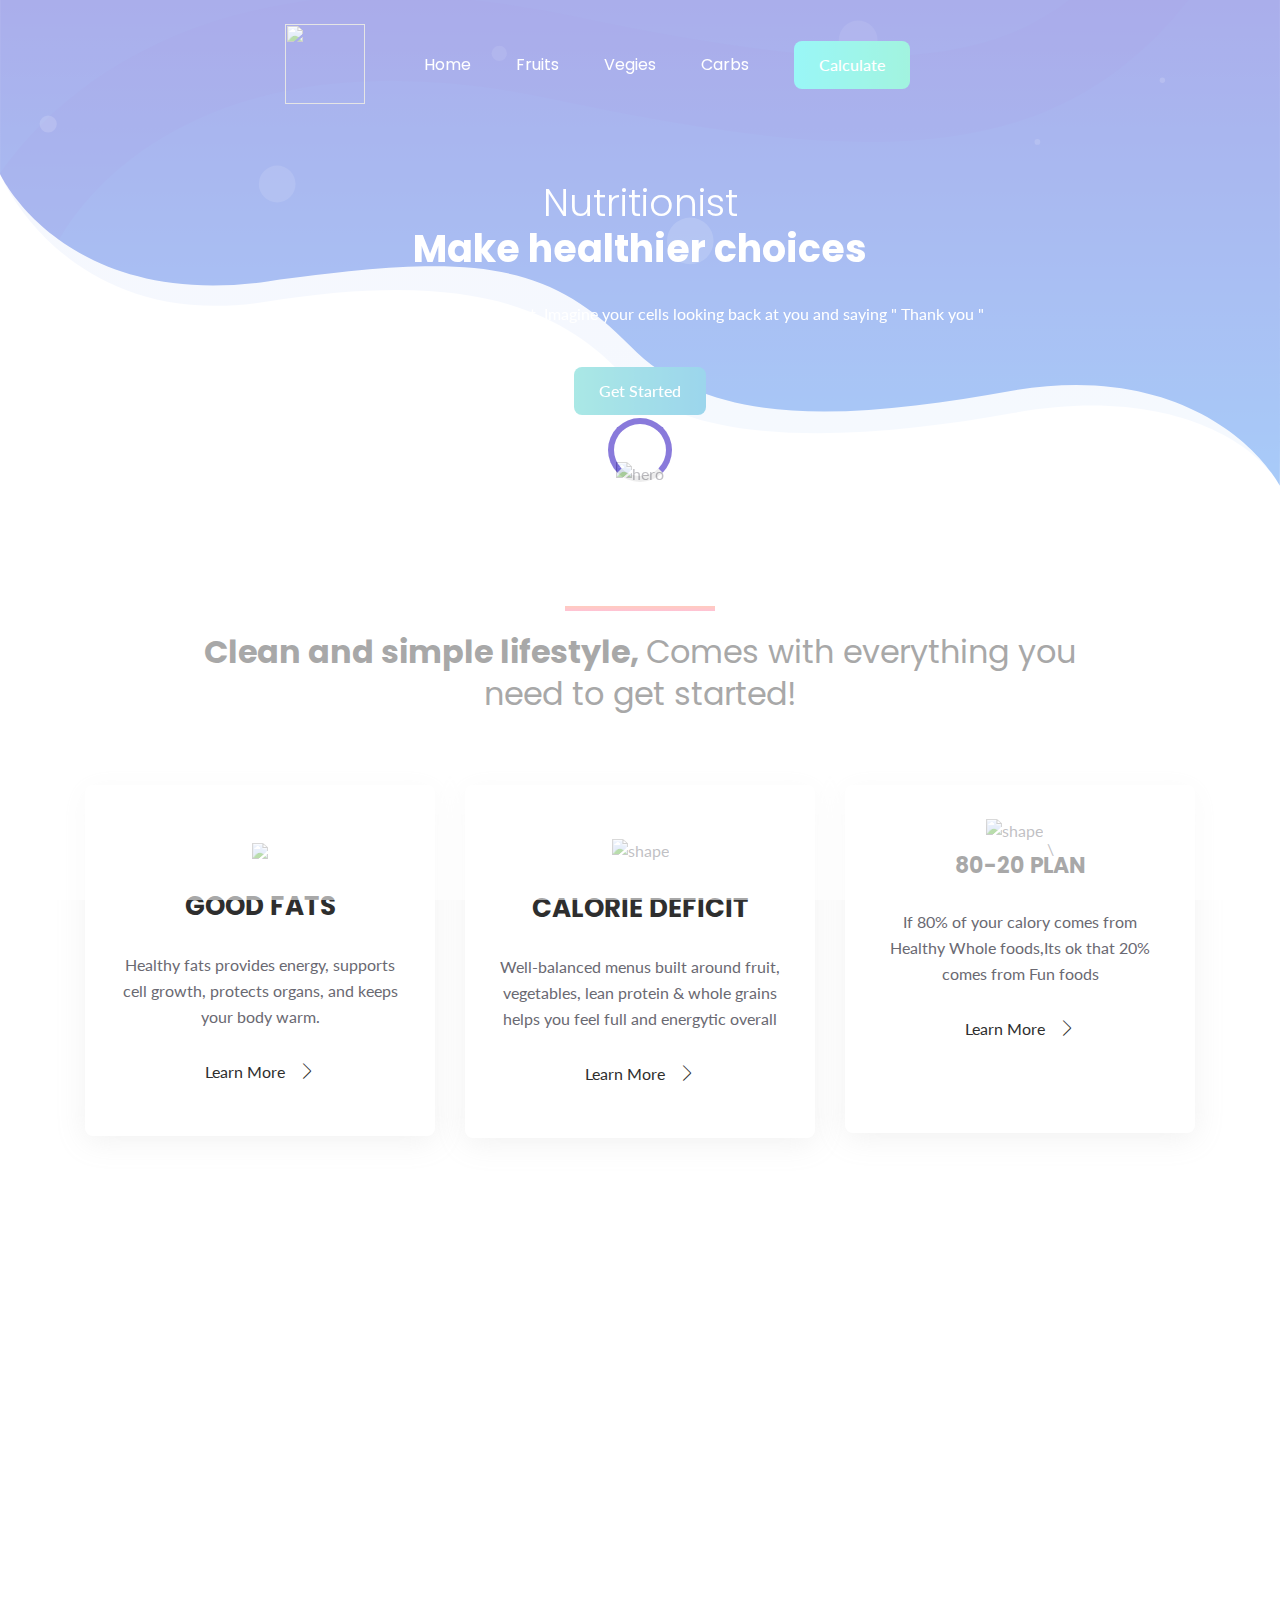
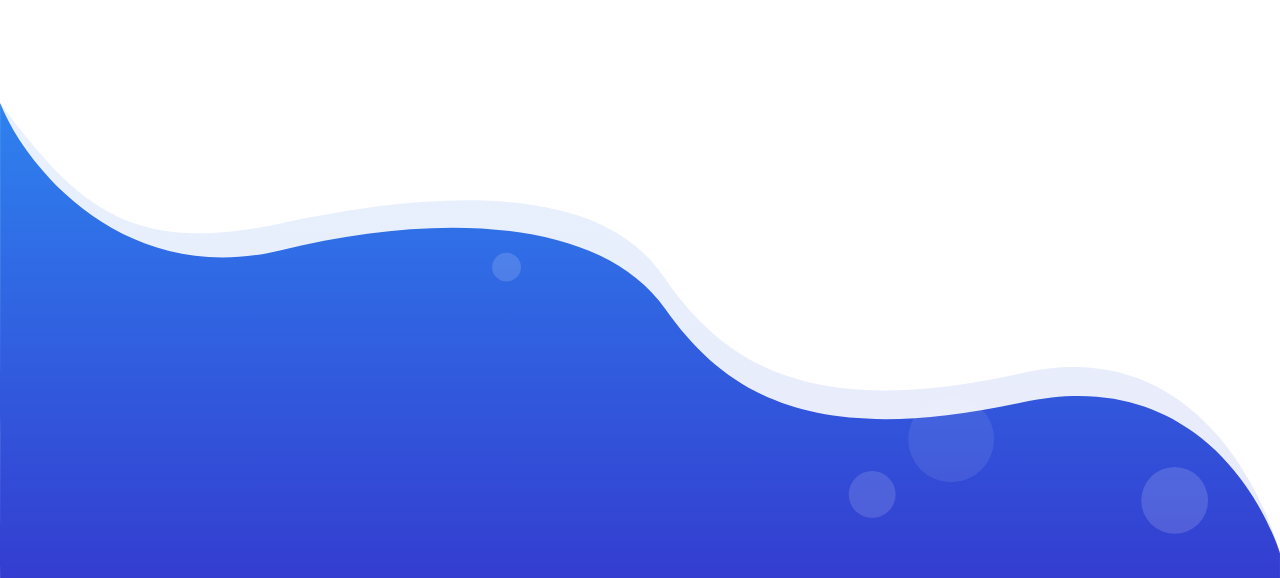
==== commit 496208fe: "Add files via upload" ====
--- a/index.html
+++ b/index.html
@@ -72,10 +72,10 @@
         <div class="navbar-area">
             <div class="container">
                 <div class="row">
-                    <div class="col-lg-12">
+                    <div class="col-lg-9">
                         <nav class="navbar navbar-expand-lg">
                        
-                            <a href="head.html"> <img style="width:70px;height:50px;bottom: 1px;position: relative;"  src="https://res.cloudinary.com/dk-find-out/image/upload/q_80,w_1440,f_auto/BalanceDiet_hcqao2.jpg"></a>
+                            <a href="head.html"> <img style="width:80px;height:80px;bottom: 1px;position: relative;left: 200px;"  src="https://images.squarespace-cdn.com/content/v1/561e5d6ee4b053b4259356f2/1535549209766-10VJVFPT0ZMVED0FP89B/heart-food.png"></a>
 
                             <button class="navbar-toggler" type="button" data-toggle="collapse" data-target="#navbarSupportedContent" aria-controls="navbarSupportedContent" aria-expanded="false" aria-label="Toggle navigation">
                                 <span class="toggler-icon"></span>
@@ -88,9 +88,7 @@
                                     <li class="nav-item active">
                                         <a class="page-scroll" href="head.html">Home</a>
                                     </li>
-                                   <!--  <li class="nav-item">
-                                        <a class="page-scroll" href="calci.html">Calci</a>
-                                    </li> -->
+                                   
                                     <li class="nav-item">
                                         <a class="page-scroll" href="fruits.html">Fruits</a>
                                     </li>
@@ -98,7 +96,7 @@
                                         <a class="page-scroll" href="vegies.html">Vegies</a>
                                     </li>
                                     <li class="nav-item">
-                                        <a class="page-scroll" href="carbo.html">Carbo</a>
+                                        <a class="page-scroll" href="carbs.html">Carbs</a>
                                     </li>
                                    <!--  <li class="nav-item">
                                         <a class="page-scroll" href="#blog">Blog</a>
@@ -107,7 +105,7 @@
                             </div> <!-- navbar collapse -->
                             
                             <div class="navbar-btn d-none d-sm-inline-block">
-                                <a class="main-btn2" data-scroll-nav="0" href="calci.html">
+                                <a class="main-btn2" data-scroll-nav="0" href="calculate.html">
                                 Calculate</a>
                             </div>
                         </nav> <!-- navbar -->
@@ -124,7 +122,7 @@
                             <h3 class="header-sub-title wow fadeInUp" data-wow-duration="1.3s" data-wow-delay="0.2s">Nutritionist</h3>
                             <h2 class="header-title wow fadeInUp" data-wow-duration="1.3s" data-wow-delay="0.5s">Make healthier choices </h2>
                             <p class="text wow fadeInUp" data-wow-duration="1.3s" data-wow-delay="0.8s">Eat healthy and you'll never regret. Imagine your cells looking back at you and saying " Thank you "</p>
-                            <a href="#" class="main-btn wow fadeInUp" data-wow-duration="1.3s" data-wow-delay="1.1s">Get Started</a>
+                            <a href="calculate.html" class="main-btn wow fadeInUp" data-wow-duration="1.3s" data-wow-delay="1.1s">Get Started</a>
                         </div> <!-- header hero content -->
                     </div>
                 </div> <!-- row -->
@@ -140,7 +138,188 @@
         </div> <!-- header hero -->
     </header>
   
-    
+
+<section id="features" class="services-area pt-120">
+        <div class="container">
+            <div class="row justify-content-center">
+                <div class="col-lg-10">
+                    <div class="section-title text-center pb-40">
+                        <div class="line m-auto"></div>
+                        <h3 class="title">Clean and simple lifestyle, <span> Comes with everything you need to get started!</span></h3>
+                    </div> <!-- section title -->
+                </div>
+            </div> <!-- row -->
+            <div class="row justify-content-center">
+                <div class="col-lg-4 col-md-7 col-sm-8">
+                    <div class="single-services text-center mt-30 wow fadeIn" data-wow-duration="1s" data-wow-delay="0.2s">
+                        <div class="services-icon">
+                           <!--  <img class="shape" src="assets/images/services-shape. -->
+                            <img  height="80px" src="https://image.flaticon.com/icons/png/128/2599/2599612.png">
+                            <!-- <i class="lni lni-baloon"></i> -->
+                        </div>
+                        <div class="services-content mt-30">
+                            <h4 class="services-title"><a href="#">GOOD FATS</a></h4>
+                            <p class="text">Healthy fats provides energy, supports cell growth, protects organs, and keeps your body warm.</p>
+                         <!--  <button type="button" class="btn btn-info btn-lg" data-toggle="modal" data-target="#myModal">Open Modal</button> -->
+                           <a class="more" type="button" class="btn btn-info btn-lg" data-toggle="modal" data-target="#myModal">Learn More <i class="lni lni-chevron-right"></i></a>
+<div id="myModal" class="modal fade" role="dialog">
+  <div class="modal-dialog">
+
+    <!-- Modal content-->
+    <div class="modal-content">
+      <div class="modal-header">
+        <p class="dial">Magic healthy fats can do to your body</p>
+        <button type="button" class="close" data-dismiss="modal">&times;</button>
+      </div>
+      <div class="modal-body">
+       <img src="gfat.jpeg">
+      </div>
+   
+    </div>
+
+  </div>
+</div>
+<style >
+    .dial
+    {
+        font-size: 16px;
+        font-weight: bold;
+       width:100%;
+    text-align:center;
+
+    }
+</style>
+<script>$("#myModal").modal()</script>
+                        </div>
+                    </div> <!-- single services -->
+                </div>
+                <div class="col-lg-4 col-md-7 col-sm-8">
+                    <div class="single-services text-center mt-30 wow fadeIn" data-wow-duration="1s" data-wow-delay="0.5s">
+                        <div class="services-icon">
+                            <!-- <img class="shape" src="assets/images/services-shape.svg" alt="shape"> -->
+                            <img  height="80px" src="https://encrypted-tbn0.gstatic.com/images?q=tbn:ANd9GcTCctZ0h7CujN6BUYy1f5pBaCMtmz5VYt4v6iRY6xHPTLdoWWrkM2AdilNiYBG0LVPiBYw&usqp=CAU" alt="shape">
+                            <!-- <i class="lni lni-cog"></i> -->
+                        </div>
+                        <div class="services-content mt-30">
+                            <h4 class="services-title"><a href="#">CALORIE DEFICIT</a></h4>
+                            <p class="text">Well-balanced menus built around fruit, vegetables, lean protein & whole grains helps you feel full and energytic overall</p>
+                              <a class="more" type="button" class="btn btn-info btn-lg" data-toggle="modal" data-target="#myModal2">Learn More <i class="lni lni-chevron-right"></i></a>
+<div id="myModal2" class="modal fade" role="dialog">
+  <div class="modal-dialog">
+
+    <!-- Modal content-->
+    <div class="modal-content">
+
+      <div class="modal-header">
+        <p class="dial">It’s likely more sustainable to create a calorie deficit through consistent diet rather than intense workouts alone </p>
+        <button type="button" class="close" data-dismiss="modal">&times;</button>
+      </div>
+      <div class="modal-body">
+       <img width="400px" height="500px" src="calin.jpeg">
+      </div>
+   
+    </div>
+
+  
+</div>
+<script>$("#myModal").modal()</script>
+                        </div>
+                        </div>
+                    </div> <!-- single services -->
+                </div>
+                <div class="col-lg-4 col-md-7 col-sm-8">
+                    <div class="single-services text-center mt-30 wow fadeIn" data-wow-duration="1s" data-wow-delay="0.8s">
+                        <div class="services-icon">
+                            <img  height="120px" style="position: relative;bottom: 20px;" src="https://storage.googleapis.com/img.myfitsociety.com/uploads/articles/froala/PEBN2pVHXO60wVjyGaStpKXUEGftrgjDUNkjXzQL.jpeg" alt="shape">
+\                        </div>
+                        <div style="position: relative;bottom: 40px;" class="services-content mt-30">
+                            <h4  class="services-title">80-20 PLAN</h4>
+                            <p class="text">If 80% of your calory comes from Healthy Whole foods,Its ok that 20% comes from Fun foods</p>
+                            <a class="more" type="button" class="btn btn-info btn-lg" data-toggle="modal" data-target="#myModal1">Learn More <i class="lni lni-chevron-right"></i></a>
+<div id="myModal1" class="modal fade" role="dialog">
+  <div class="modal-dialog">
+
+    <!-- Modal content-->
+    <div class="modal-content">
+      <div class="modal-header">
+        <p class="dial">Well balanced and Happy diet plan</p>
+        <!-- <h4 style="text-align: center;">Tips to reduce calorie intake </h4> -->
+        <button type="button" class="close" data-dismiss="modal">&times;</button>
+      </div>
+      <div class="modal-body">
+       <img width="400px" height="400px" src="https://img.webmd.com/dtmcms/live/webmd/consumer_assets/site_images/articles/health_tools/all_about_the_80_20_diet_slideshow/1800ss_thinkstock_rf_80_20_diet_graphic_concept.jpg?resize=650px:*">
+      </div>
+   
+    </div>
+
+  </div>
+</div>
+<script>$("#myModal").modal()</script>
+                        </div>
+                        </div>
+                    </div> <!-- single services -->
+                </div>
+            </div> <!-- row -->
+        </div> <!-- container -->
+    </section>
+
+    
+    <section id="facts" class="video-counter pt-70">
+        <div class="container">
+            <div class="row">
+                <div class="col-lg-6">
+                    <div class="video-content mt-50 wow fadeIn" data-wow-duration="1s" data-wow-delay="0.5s">
+                        <img class="dots" src="assets/images/dots.svg" alt="dots">
+                        <div class="video-wrapper">
+                           
+                            <iframe width="560" height="415" src="https://www.youtube.com/embed/XMcab1MFaLc" title="YouTube video player" frameborder="0" allow="accelerometer; autoplay; clipboard-write; encrypted-media; gyroscope; picture-in-picture" allowfullscreen></iframe>
+                        </div> <!-- video wrapper -->
+                    </div> <!-- video content -->
+                </div>
+                <div class="col-lg-6">
+                    <div class="counter-wrapper mt-50 wow fadeIn" data-wow-duration="1s" data-wow-delay="0.8s">
+                        <div class="counter-content">
+                            <div class="section-title">
+                                <div class="line"></div>
+                                <h3 class="title">Healthy citizens <span> are the greatest asset any country can have.</span></h3>
+                            </div> <!-- section title -->
+                            <p class="text"> There is evidence that undernutrition and excess body weight increasingly co-exist in the same countries, communities and even families.This can be easily overcome by personal disciple </p>
+                        </div> <!-- counter content -->
+                        <div class="row no-gutters">
+                            <div class="col-4">
+                                <div class="single-counter counter-color-1 d-flex align-items-center justify-content-center">
+                                    <div class="counter-items text-center">
+                                        <span class="count"><span class="counter">15</span>%</span>
+                                        <p class="text">Malnourished Population</p>
+                                    </div>
+                                </div> <!-- single counter -->
+                            </div>
+                            <div class="col-4">
+                                <div class="single-counter counter-color-2 d-flex align-items-center justify-content-center">
+                                    <div class="counter-items text-center">
+                                        <span class="count"><span class="counter">20</span>%</span>
+                                        <p class="text">Obese Adults</p>
+                                    </div>
+                                </div> <!-- single counter -->
+                            </div>
+                            <div class="col-4">
+                                <div class="single-counter counter-color-3 d-flex align-items-center justify-content-center">
+                                    <div class="counter-items text-center">
+                                        <span class="count"><span class="counter">5</span>%</span>
+                                        <p class="text">Healthy Individuals</p>
+                                    </div>
+                                </div> <!-- single counter -->
+                            </div>
+                        </div> <!-- row -->
+                    </div> <!-- counter wrapper -->
+                </div>
+            </div> <!-- row -->
+        </div> <!-- container -->
+    </section>
+
+
+
+
     <footer id="footer" class="footer-area pt-120">
         <div class="container">
             <!-- comment abouve row -->
@@ -154,108 +333,23 @@
                     <div class="col-lg-6">
                         <div class="subscribe-form mt-50">
                             <form action="#">
-                                <input type="text" placeholder="Enter eamil">
+                                <input type="text" placeholder="Enter email">
                                 <button class="main-btn">Subscribe</button>
                             </form>
                         </div>
-                    </div>
+
+                    </div>
+
                  </div> <!-- row -->
-            </div> <!-- subscribe area -->
-            <div class="footer-widget pb-100">
-                <div class="row">
-                    <div class="col-lg-4 col-md-6 col-sm-8">
-                        <div class="footer-about mt-50 wow fadeIn" data-wow-duration="1s" data-wow-delay="0.2s">
-                            <a class="logo" href="#">
-                                <img src="food.png" alt="logo">
-                            </a>
-                            <p class="text">Lorem ipsum dolor sit amet consetetur sadipscing elitr, sederfs diam nonumy eirmod tempor invidunt ut labore et dolore magna aliquyam.</p>
-                            <ul class="social">
-                                <li><a href="#"><i class="lni-facebook-filled"></i></a></li>
-                                <li><a href="#"><i class="lni-twitter-filled"></i></a></li>
-                                <li><a href="#"><i class="lni-instagram-filled"></i></a></li>
-                                <li><a href="#"><i class="lni-linkedin-original"></i></a></li>
-                            </ul>
-                        </div> <!-- footer about -->
-                    </div>
-                    <div class="col-lg-5 col-md-7 col-sm-7">
-                        <div class="footer-link d-flex mt-50 justify-content-md-between">
-                            <div class="link-wrapper wow fadeIn" data-wow-duration="1s" data-wow-delay="0.4s">
-                                <div class="footer-title">
-                                    <h4 class="title">Quick Link</h4>
-                                </div>
-                                <ul class="link">
-                                    <li><a href="#">Road Map</a></li>
-                                    <li><a href="#">Privacy Policy</a></li>
-                                    <li><a href="#">Refund Policy</a></li>
-                                    <li><a href="#">Terms of Service</a></li>
-                                    <li><a href="#">Pricing</a></li>
-                                </ul>
-                            </div> <!-- footer wrapper -->
-                            <div class="link-wrapper wow fadeIn" data-wow-duration="1s" data-wow-delay="0.6s">
-                                <div class="footer-title">
-                                    <h4 class="title">Resources</h4>
-                                </div>
-                                <ul class="link">
-                                    <li><a href="#">Home</a></li>
-                                    <li><a href="#">Page</a></li>
-                                    <li><a href="#">Portfolio</a></li>
-                                    <li><a href="#">Blog</a></li>
-                                    <li><a href="#">Contact</a></li>
-                                </ul>
-                            </div> <!-- footer wrapper -->
-                        </div> <!-- footer link -->
-                    </div>
-                    <div class="col-lg-3 col-md-5 col-sm-5">
-                        <div class="footer-contact mt-50 wow fadeIn" data-wow-duration="1s" data-wow-delay="0.8s">
-                            <div class="footer-title">
-                                <h4 class="title">Contact Us</h4>
-                            </div>
-                            <ul class="contact">
-                                <li>+809272561823</li>
-                                <li>info@gmail.com</li>
-                                <li>www.yourweb.com</li>
-                                <li>123 Stree New York City , United <br> States Of America 750.</li>
-                            </ul>
-                        </div> <!-- footer contact -->
-                    </div>
-                </div> <!-- row -->
-            </div> <!-- footer widget -->
-            <div class="footer-copyright">
-                <div class="row">
-                    <div class="col-lg-12">
-                        <div class="copyright d-sm-flex justify-content-between">
-                            <div class="copyright-content">
-                                <p class="text">Designed and Developed by <a href="https://uideck.com" rel="nofollow">UIdeck</a></p>
-                            </div> <!-- copyright content -->
-                        </div> <!-- copyright -->
-                    </div>
-                </div> <!-- row -->
-            </div> <!-- footer copyright -->
-        </div> <!-- container -->
+                   <br><br>
+            </div> 
+              <br><br>
         <div id="particles-2"></div>
     </footer>
     
-    <!--====== FOOTER PART ENDS ======-->
-    
-    <!--====== BACK TOP TOP PART START ======-->
+
 
     <a href="#" class="back-to-top"><i class="lni-chevron-up"></i></a>
-
-    <!--====== BACK TOP TOP PART ENDS ======-->   
-    
-    <!--====== PART START ======-->
-    
-<!--
-    <section class="">
-        <div class="container">
-            <div class="row">
-                <div class="col-lg-"></div>
-            </div>
-        </div>
-    </section>
--->
-    
-    <!--====== PART ENDS ======-->
 
 
 
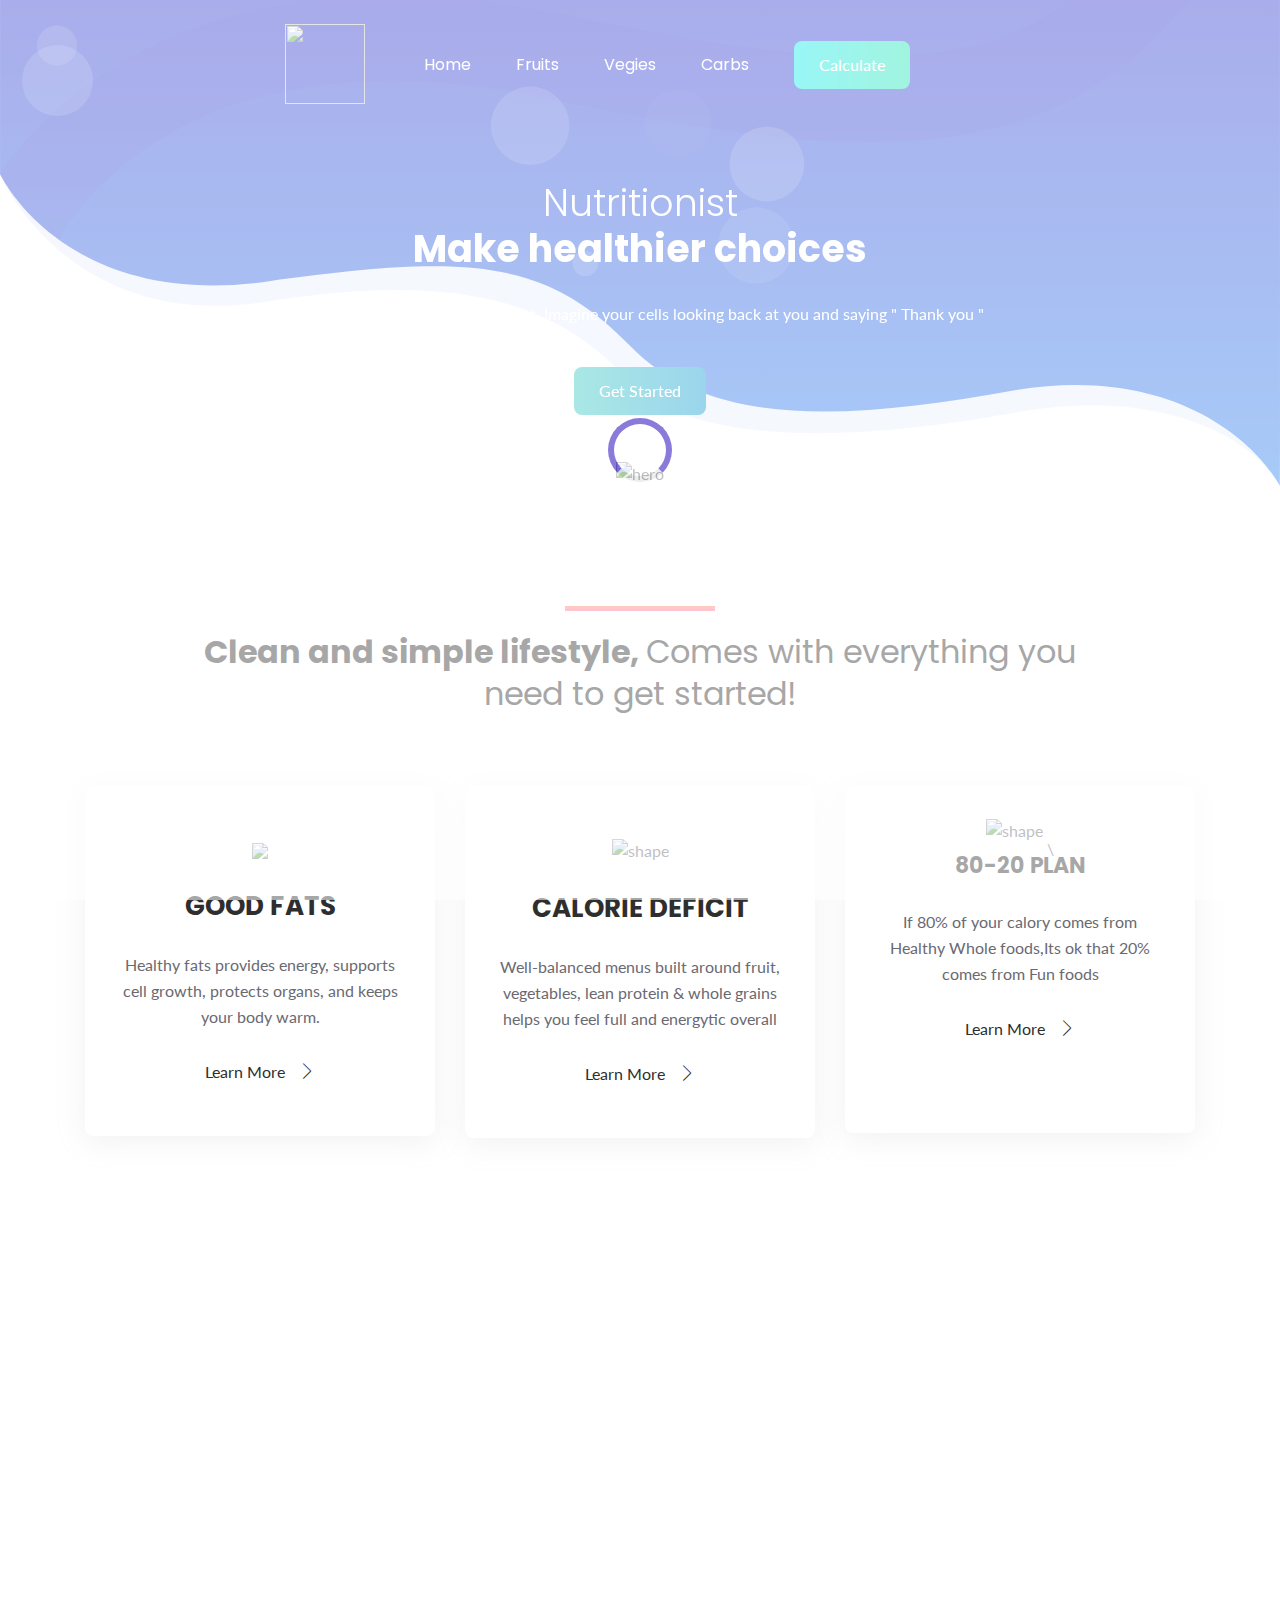
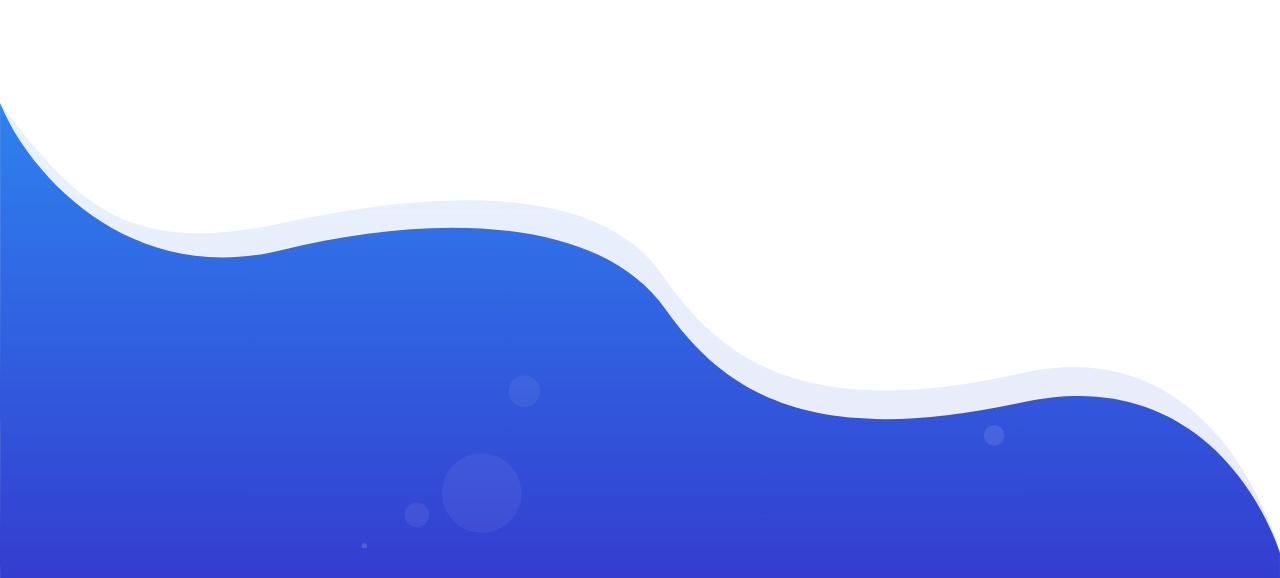
==== commit 3cefee44: "Update index.html" ====
--- a/index.html
+++ b/index.html
@@ -75,7 +75,7 @@
                     <div class="col-lg-9">
                         <nav class="navbar navbar-expand-lg">
                        
-                            <a href="head.html"> <img style="width:80px;height:80px;bottom: 1px;position: relative;left: 200px;"  src="https://images.squarespace-cdn.com/content/v1/561e5d6ee4b053b4259356f2/1535549209766-10VJVFPT0ZMVED0FP89B/heart-food.png"></a>
+                            <a href="index.html"> <img style="width:80px;height:80px;bottom: 1px;position: relative;left: 200px;"  src="https://images.squarespace-cdn.com/content/v1/561e5d6ee4b053b4259356f2/1535549209766-10VJVFPT0ZMVED0FP89B/heart-food.png"></a>
 
                             <button class="navbar-toggler" type="button" data-toggle="collapse" data-target="#navbarSupportedContent" aria-controls="navbarSupportedContent" aria-expanded="false" aria-label="Toggle navigation">
                                 <span class="toggler-icon"></span>
@@ -86,7 +86,7 @@
                             <div class="collapse navbar-collapse sub-menu-bar" id="navbarSupportedContent">
                                  <ul id="nav" class="navbar-nav ml-auto">
                                     <li class="nav-item active">
-                                        <a class="page-scroll" href="head.html">Home</a>
+                                        <a class="page-scroll" href="index.html">Home</a>
                                     </li>
                                    
                                     <li class="nav-item">
